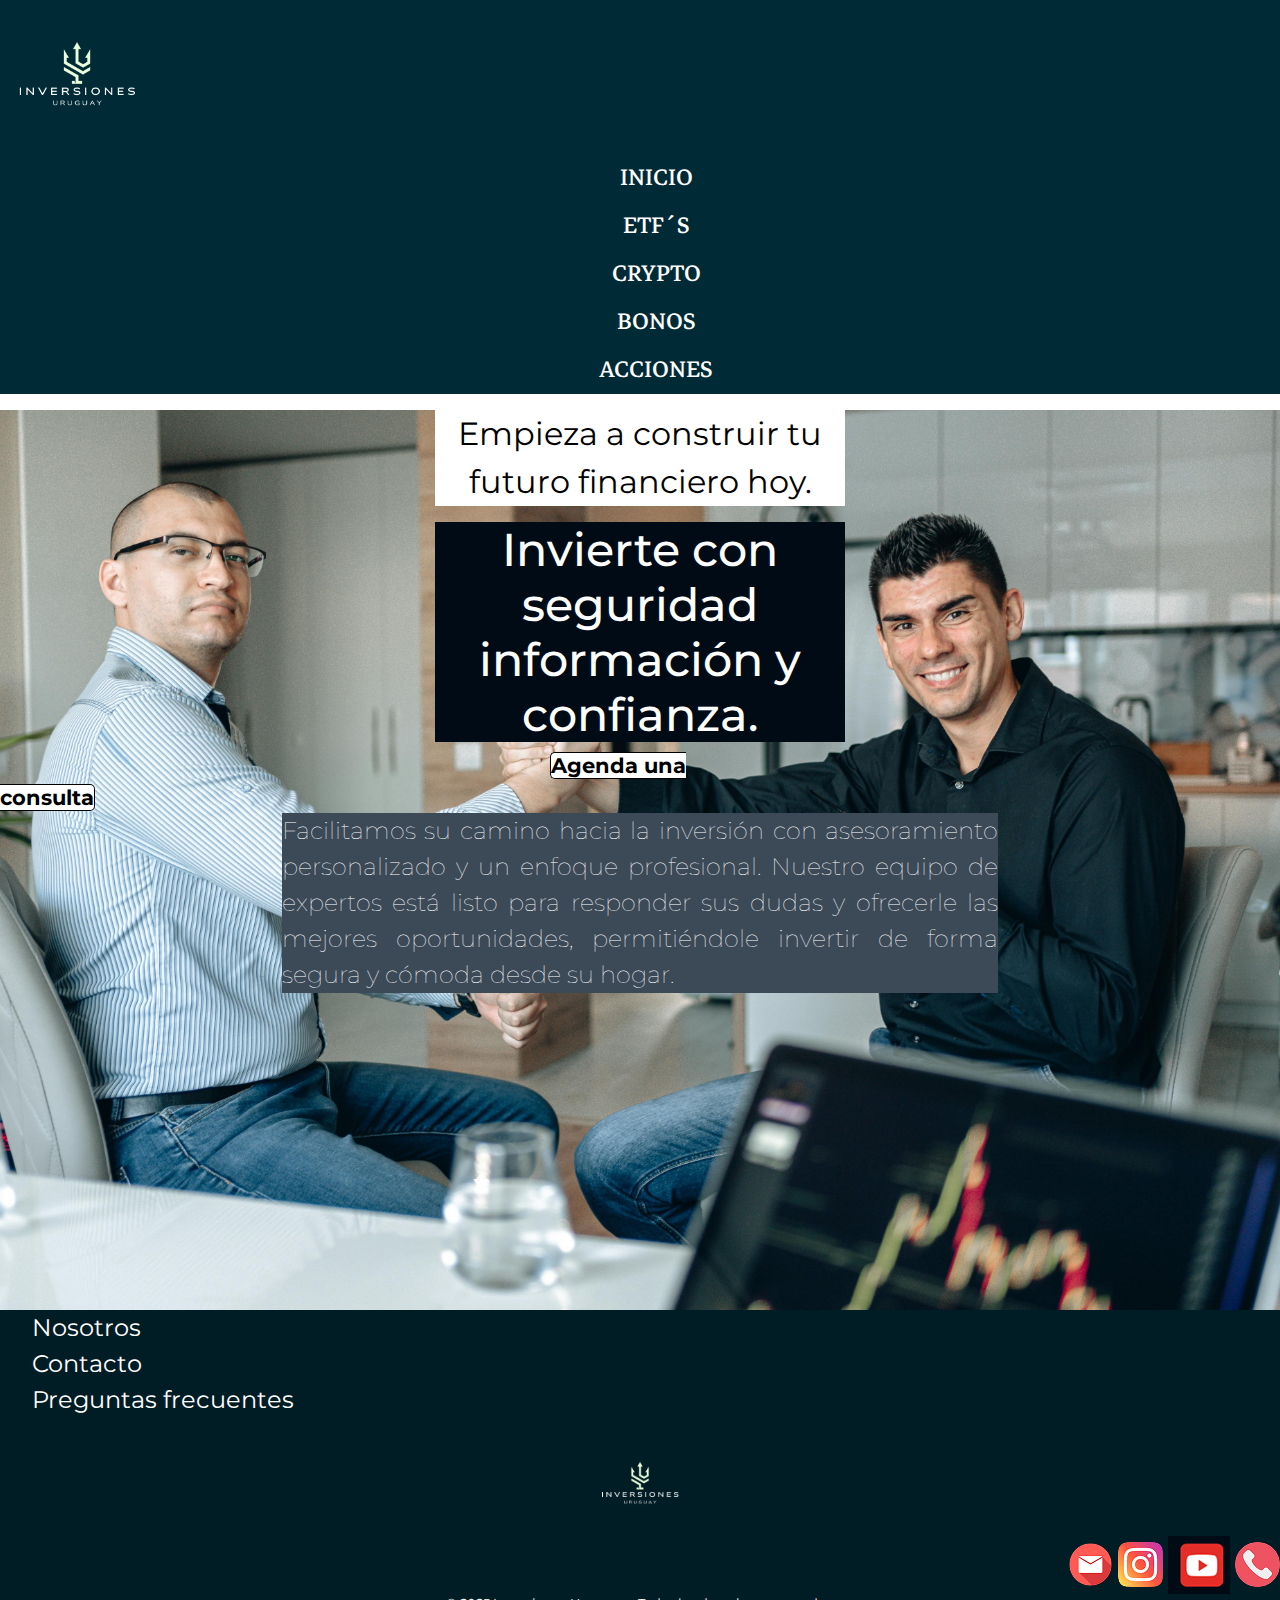
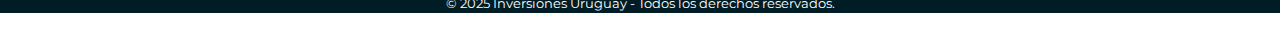
==== index.html @ 09d51909 "Primer guardado completo" ====
<!DOCTYPE html>
<html lang="es">
<head>
    <meta charset="UTF-8">
    <meta name="viewport" content="width=device-width, initial-scale=1.0">
    <title>Inversiones Uruguay</title>
    <!-- CSS BS -->
    <link href="https://cdn.jsdelivr.net/npm/bootstrap@5.3.3/dist/css/bootstrap.min.css" rel="stylesheet" integrity="sha384-QWTKZyjpPEjISv5WaRU9OFeRpok6YctnYmDr5pNlyT2bRjXh0JMhjY6hW+ALEwIH" crossorigin="anonymous">
    <!-- CSS-->
    <link rel="stylesheet" href="./css/style.css">

    <!--FONTS-->
    <!-- Nav -->
<link rel="preconnect" href="https://fonts.googleapis.com">
<link rel="preconnect" href="https://fonts.gstatic.com" crossorigin>
<link href="https://fonts.googleapis.com/css2?family=Markazi+Text:wght@400..700&family=Open+Sans:ital,wght@0,300..800;1,300..800&display=swap" rel="stylesheet">

<!--Textro general -->
<link rel="preconnect" href="https://fonts.googleapis.com">
<link rel="preconnect" href="https://fonts.gstatic.com" crossorigin>
<link href="https://fonts.googleapis.com/css2?family=Markazi+Text:wght@400..700&family=Montserrat:ital,wght@0,100..900;1,100..900&family=Open+Sans:ital,wght@0,300..800;1,300..800&display=swap" rel="stylesheet">
</head>
<!-- BARRA DE NAVEGACION. -->
<body>
    <header class="color-header">
        
        <!-- LOGO -->
            <img class="logo-inicial" src="assets/logo.png" alt="Logo de Inversiones Uruguay"> 
        
        <nav  class="estilo-nav">
            <ul>
                <li><a class="menu-navegacion" href="index.html">Inicio</a></li>
                <li><a class="menu-navegacion" href="./pages/etf.html">Etf´s</a></li>
                <li><a class="menu-navegacion" href="./pages/crypto.html">Crypto</a></li>
                <li><a class="menu-navegacion" href="./pages/bonos.html">Bonos</a></li>
                <li><a class="menu-navegacion" href="./pages/acciones.html">Acciones</a></li>
            </ul>
        </nav>
    </header>


    <!-- Sección Principal -->   
<main class="background-inicio">
    <section>
            <p class="primer-texto">Empieza a construir tu futuro financiero hoy.</p>
            <h1 class="titulo-principal">Invierte con seguridad <br> información y confianza.</h1>

        <!-- Boton agenda -->

    <a class="boton-agenda" href="agenda-consulta.html" >Agenda una consulta</a>

<div class="estilo-texto-principal">
<p class="texto-principal">
    Facilitamos su camino hacia la inversión con asesoramiento personalizado y un enfoque profesional. Nuestro equipo de expertos está listo para responder sus dudas y ofrecerle las mejores oportunidades, permitiéndole invertir de forma segura y cómoda desde su hogar.</p>
</div> 
</section>   
</main>

<!-- FOOTER -->
<footer class="color-footer">
<section>
        <ul class="footer">
            <li><a class="footer-estilo" href="./pages/nosotros.html">Nosotros</a></li>
            <li><a class="footer-estilo" href="./pages/contacto.html">Contacto</a></li>
            <li><a class="footer-estilo" href="./pages/preguntas-frecuentes.html">Preguntas frecuentes</a></li>
        </ul>
</section>
        <div class="logo-footer">
            <img class="logo-footer-tamaño" src="assets/logo-footer.png" alt="Logo de Inversiones Uruguay">
        </div>

        <!-- REDES SOCIALES -->
        <section>
            <div class="redes-sociales">
                <a href="https://www.gmail.com/"><img src="assets/mail.png" alt="Mail"></a>
                <a href="https://www.instagram.com/"><img src="assets/ig.png" alt="Instagram"></a>
                <a href="https://www.youtube.com/"><img src="assets/yt.png" alt="Youtube"></a>
                <a href="https://wa.me/111111111"><img src="assets/wpp.png" alt="Whataspp"></a>
        </div>
        </section>
        
        <!--AVISO DE COPYRIGHT-->

    <p>© 2025 Inversiones Uruguay - Todos los  derechos reservados.</p>

</footer>
<script src="https://cdn.jsdelivr.net/npm/bootstrap@5.3.3/dist/js/bootstrap.bundle.min.js" integrity="sha384-YvpcrYf0tY3lHB60NNkmXc5s9fDVZLESaAA55NDzOxhy9GkcIdslK1eN7N6jIeHz" crossorigin="anonymous"></script>
</body>
</html>
---- css/style.css ----
*{
        margin: 0;
        padding: 0;
        box-sizing: border-box;
    }



        /* ESTILOS GENERALES PARA TODOS LOS HTML*/
        ul{
        list-style: none;
        }

        /* ESTILO LOGO */
.logo-inicial{
width: 12%;
height: 12%;
    }

         /* ESTILOS MENU NAV */

.estilo-nav{
        text-align: center;
    }


.menu-navegacion{
        font-family: "Markazi Text", serif;
        font-size: 2rem;
        color: #ffffff;
        text-decoration: none;
        text-transform: uppercase;
    }

            /* Estilo Principal */

.color-header{
        background-color: #002B36;
    }


    .color-footer{
       background-color:#001c24 ;
    }
            /* ESTILO INDEX */
.background-inicio{
        background-image:url(../assets/fondo-inicio.jpg);
        background-size: cover;
        min-height: 100vh;
        background-repeat: no-repeat;
        background-position: center 25%;
}


.primer-texto{
    background-color: #ffffff;
    text-align: center;
    color: #000000;
    font-size: 2rem;
    font-family: "Montserrat", serif;
    margin-left: 34%;
    margin-right: 34%;
}


.titulo-principal{
    background-color:#010b15;
    text-align: center;
    color: #ffffff;
    font-size: 2.875rem;
    font-family: "Montserrat", serif;
    margin-left: 34%;
    margin-right: 34%;
}

.boton-agenda{
    font-weight: bolder;
    text-decoration: none;
    color: #000000;
    border: #000000 0.1rem solid;
    font-size: 1.3rem;
    font-family: "Montserrat", serif;
    margin-left: 43%;
    margin-right: 43%;
    background-color: #ffffff;
    border-radius: 5px;
}


.texto-principal{
    background-color: #3C4A58
}

.estilo-texto-principal{
    font-family: "Montserrat", serif;
    font-size: 1.5rem;
    color: #ffffff;
    margin-left: 22%;
    margin-right: 22%;
    font-weight: lighter;
    text-align: justify;
}




            /* ESTILOS HTMLS */




        /* titulos  */


.titulo-inicial{
    background-color: #063f4d;
    font-family: "Montserrat", serif;
    font-size: 2.8rem;
    color: #a89b26;
    text-align: center;

}


.subtitulo-main{
    background-color: #dad8d8;
    font-family: "Montserrat", serif;
    font-size: 2rem;
    color: #000000;
    text-align: center;
    margin-left: 5%;
    margin-right: 5%;
    margin: 35px;
    margin-bottom: px;
    text-decoration: underline;
}


.estilo-main{
    background-color: #dad8d8;
    font-family: "Montserrat", serif;
    font-size: 1.2rem;
    color: #000000;
    text-align: justify;
    margin: 0px;
    margin-left: 20%;
    margin-right: 20%;
}

.estilo-main p{
    margin-bottom: 20px;
}

.estilo-main-conclusion{
    background-color: #dad8d8;
    font-family: "Montserrat", serif;
    font-size: 1.2rem;
    color: #000000;
    text-align: justify;
    margin: 0px;
    margin-left: 20%;
    margin-right: 20%;
    margin-bottom: 0%;
}


        /* BACKGROUND HTML */

.background-etf{
    background-image:url(../assets/fondo-etf.jpg);
    background-size: cover;
    min-height: 100vh;
    background-repeat: no-repeat;
    background-position: center 25%;
}

.background-crypto{
    background-image:url(../assets/fondo-crypto.jpg);
    background-size: cover;
    min-height: 100vh;
    background-repeat: no-repeat;
    background-position: center 25%;
}

.background-bonos{
    background-image:url(../assets/fondo-bonos.jpg);
    background-size: cover;
    min-height: 100vh;
    background-repeat: no-repeat;
    background-position: center 25%;
}

.background-acciones{
    background-image:url(../assets/fondo-acciones.jpg);
    background-size: cover;
    min-height: 100vh;
    background-repeat: no-repeat;
    background-position: center 25%;
}

.background-nosotros{
    background-image:url(../assets/fondo-nosotros.jpg);
    background-size: cover;
    min-height: 100vh;
    background-repeat: no-repeat;
    background-position: center 25%;
}

.background-preguntas-frecuentes{
    background-image:url(../assets/preguntas-frecuentes.jpg);
    background-size: cover;
    min-height: 100vh;
    background-repeat: no-repeat;
    background-position: center 25%;
}

.background-contacto{
    background-image:url(../assets/fondo-contacto.jpg);
    background-size: cover;
    height: 50%;
    background-repeat: no-repeat;
    background-position: center 25%;
}



            /* ESTILOS NOSOTROS */


            /* FOTOS NOSOTROS */

    .fotos-nosotros-estilo{
        text-align: center;
    }

    .fotos-nosotros{
        width: 10%;
        height: 10%;
    }

    .pie-foto-nosotros{
        text-align: center;
        font-size: 1.1rem;
        font-family: "Montserrat", serif;
        background-color: #dad8d8;
        margin: 50px;
        margin-left: 20%;
        margin-right: 20%;
        font-weight: bold;
    }


            /* SOBRE NOSOTROS */


    .estilo-main-nosotros   {
        background-color: #dad8d8;
        font-family: "Montserrat", serif;
        font-size: 1.2rem;
        color: #000000;
        text-align: justify;
        margin: 0px;
        margin-left: 20%;
        margin-right: 20%;
        margin-bottom: 0%;
        }

    .titulo-nosotros{
        font-family: "Montserrat", serif;
        font-size: 2rem;
        color: #000000;
        text-align: center;
        margin-left: 5%;
        margin-right: 5%;
        margin: 10px;
        margin-bottom: 20px;
        text-decoration: underline;
        background-color: #dad8d8;
        }

    .subrayado{
        text-decoration: underline;
        }





            /* ESTILOS FOOTER*/


.footer{
        text-decoration: none;
        text-align: left;
    }



.footer-estilo{
        font-family: "Montserrat", serif;
        font-size: 1.5rem;
        color: #ffffff;
        text-decoration: none;
    }



footer p{
        text-align: center;
        color: #ffffff;
        font-family: "Montserrat", serif;
        font-size: 0.8rem;
    }
    


.redes-sociales{
    text-align: right;
}



.logo-footer{
    text-align: center;
}



.logo-footer-tamaño{
    width: 8%;
    height: 8%;
}



    /* ESTILOS CONTACTO */

    
.envia-mensaje{
    text-align: center;
    color: #000000;
    font-size: 2.5rem;
    font-weight: bold;
    font-family: "Montserrat", serif;
    text-transform: uppercase;
}
form label{
    color: #000000;
    font-family: "Montserrat", serif;
    font-size: 1.4rem;
    }

    form input{
    color: #000000;
    font-family: "Montserrat", serif;
    font-size: 1.4rem;
    background-color: #ffffff;
    }

    form button{
    color: #000000;
    font-family: "Montserrat", serif;
    font-size: 1.4rem;
    background-color: #ffffff;
    }

    form textarea{
    color: #000000;
    font-family: "Montserrat", serif;
    font-size: 1.4rem;
    background-color: #ffffff;
    }

.mapa{
    text-align: center;
    margin-left: 34%;
    margin-right: 34%;
    }

    /* ESTILOS PREGUNTAS FRECUENTES */
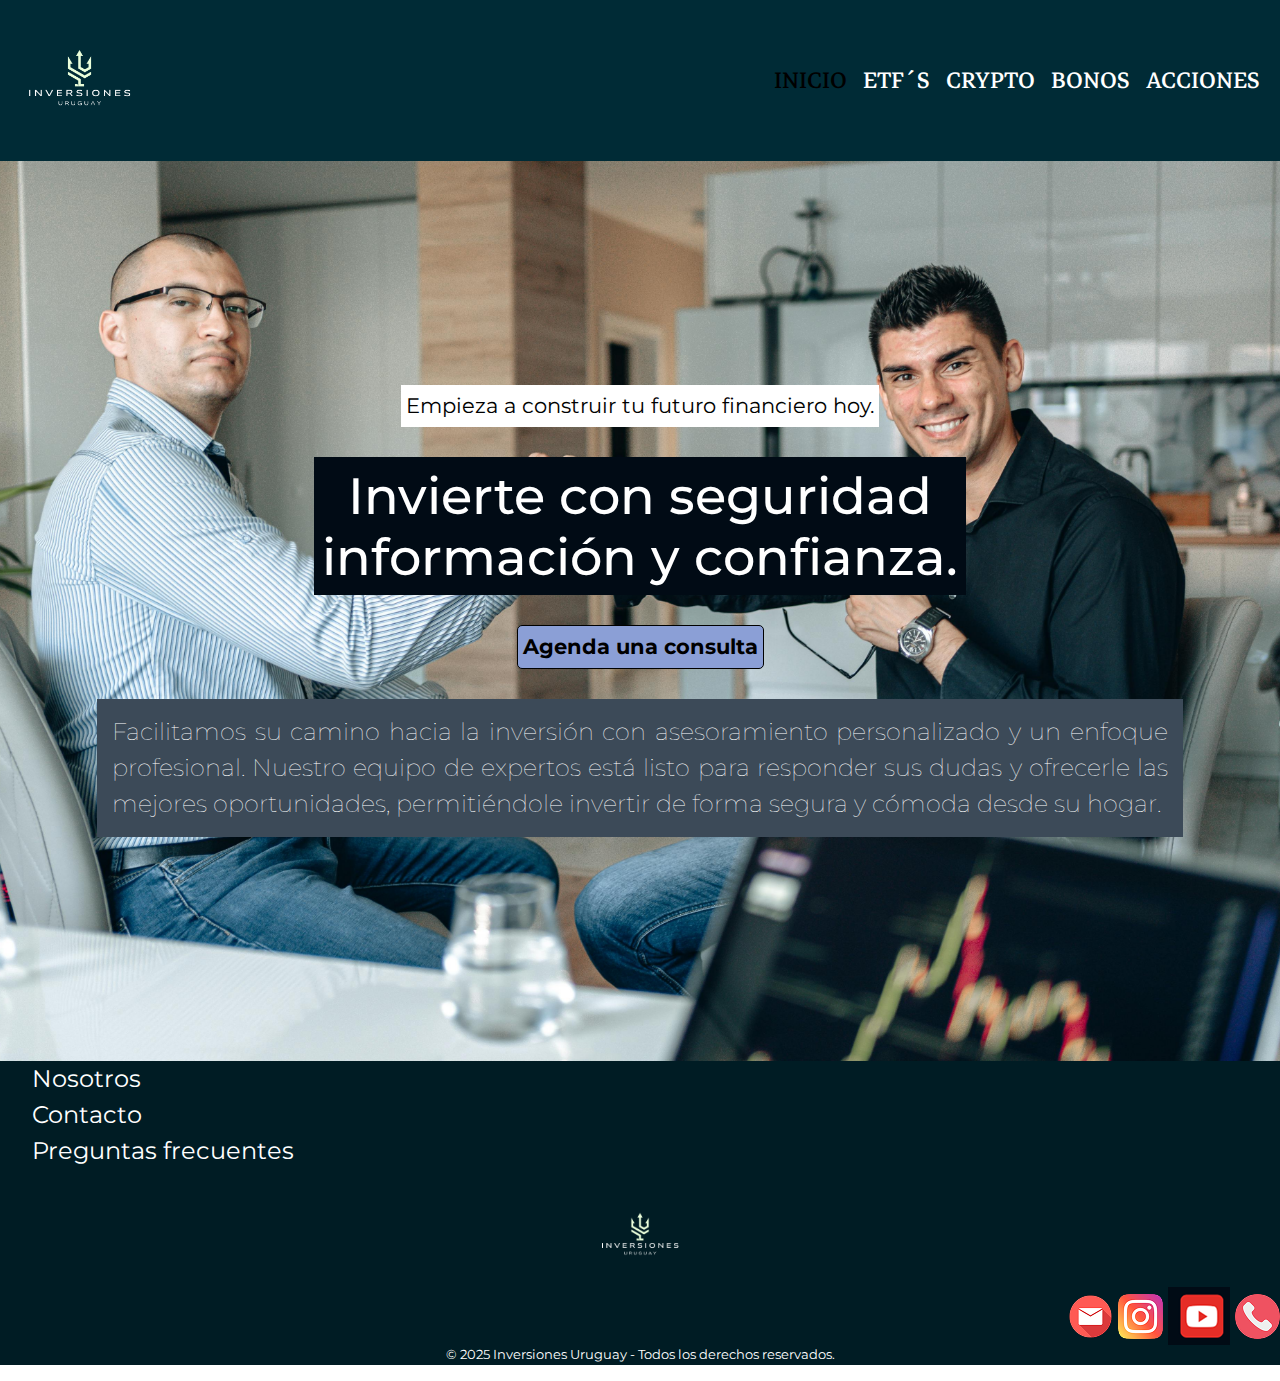
==== commit 251bbdfa: "navbar e index" ====
--- a/index.html
+++ b/index.html
@@ -22,34 +22,48 @@
 </head>
 <!-- BARRA DE NAVEGACION. -->
 <body>
-    <header class="color-header">
-        
-        <!-- LOGO -->
-            <img class="logo-inicial" src="assets/logo.png" alt="Logo de Inversiones Uruguay"> 
-        
-        <nav  class="estilo-nav">
-            <ul>
-                <li><a class="menu-navegacion" href="index.html">Inicio</a></li>
-                <li><a class="menu-navegacion" href="./pages/etf.html">Etf´s</a></li>
-                <li><a class="menu-navegacion" href="./pages/crypto.html">Crypto</a></li>
-                <li><a class="menu-navegacion" href="./pages/bonos.html">Bonos</a></li>
-                <li><a class="menu-navegacion" href="./pages/acciones.html">Acciones</a></li>
+    
+<header>
+    <nav class="navbar navbar-expand-lg menu-navegacion">
+        <div class="container-fluid">
+          <a class="navbar-brand" href="./index.html"><img class="logo-inicial" src="./assets/logo.png" alt="Logo"></a>
+          <button class="navbar-toggler" type="button" data-bs-toggle="collapse" data-bs-target="#navbarNav" aria-controls="navbarNav" aria-expanded="false" aria-label="Toggle navigation">
+            <span class="navbar-toggler-icon"></span>
+          </button>
+          <div class="collapse navbar-collapse justify-content-end" id="navbarNav">
+            <ul class="navbar-nav ">
+              <li class="nav-item">
+                <a class="nav-link active" aria-current="page" href="index.html">Inicio</a>
+              </li>
+              <li class="nav-item">
+                <a class="nav-link" href="./pages/etf.html">Etf´s</a>
+              </li>
+              <li class="nav-item">
+                <a class="nav-link" href="./pages/crypto.html">Crypto</a>
+              </li>
+              <li class="nav-item">
+                <a class="nav-link " href="./pages/bonos.html">Bonos</a>
+              </li>
+              <li class="nav-item">
+                <a class="nav-link " href="./pages/acciones.html">Acciones</a>
+              </li>
             </ul>
-        </nav>
-    </header>
+          </div>
+        </div>
+      </nav>
 
+</header>
+   
 
     <!-- Sección Principal -->   
 <main class="background-inicio">
-    <section>
+    <section class="container">
             <p class="primer-texto">Empieza a construir tu futuro financiero hoy.</p>
             <h1 class="titulo-principal">Invierte con seguridad <br> información y confianza.</h1>
 
         <!-- Boton agenda -->
-
     <a class="boton-agenda" href="agenda-consulta.html" >Agenda una consulta</a>
-
-<div class="estilo-texto-principal">
+<div>
 <p class="texto-principal">
     Facilitamos su camino hacia la inversión con asesoramiento personalizado y un enfoque profesional. Nuestro equipo de expertos está listo para responder sus dudas y ofrecerle las mejores oportunidades, permitiéndole invertir de forma segura y cómoda desde su hogar.</p>
 </div> 
--- a/css/style.css
+++ b/css/style.css
@@ -12,31 +12,33 @@
         }
 
         /* ESTILO LOGO */
+
 .logo-inicial{
-width: 12%;
-height: 12%;
+width: 27%;
+
     }
 
          /* ESTILOS MENU NAV */
-
-.estilo-nav{
-        text-align: center;
-    }
 
 
 .menu-navegacion{
         font-family: "Markazi Text", serif;
         font-size: 2rem;
-        color: #ffffff;
         text-decoration: none;
         text-transform: uppercase;
-    }
+        background-color: #002B36;
+    } 
+
+.nav-link{
+color: white;
+}
+
+.nav-link:hover{
+    color: #8b9fd6;
+}
+
 
             /* Estilo Principal */
-
-.color-header{
-        background-color: #002B36;
-    }
 
 
     .color-footer{
@@ -51,15 +53,25 @@
         background-position: center 25%;
 }
 
+.container{
+    display: flex;
+    flex-direction: column;
+    justify-content: center;
+    align-items: center;
+    height: 100vh;
+    width: 100%;
+    
+}   
+
 
 .primer-texto{
     background-color: #ffffff;
     text-align: center;
     color: #000000;
-    font-size: 2rem;
-    font-family: "Montserrat", serif;
-    margin-left: 34%;
-    margin-right: 34%;
+    font-size: 1.3rem;
+    font-family: "Montserrat", serif;
+    margin: 15px;
+    padding: 5px;
 }
 
 
@@ -67,10 +79,10 @@
     background-color:#010b15;
     text-align: center;
     color: #ffffff;
-    font-size: 2.875rem;
-    font-family: "Montserrat", serif;
-    margin-left: 34%;
-    margin-right: 34%;
+    font-size: 3.2rem;
+    font-family: "Montserrat", serif;
+    margin: 15px;
+    padding: 8px;
 }
 
 .boton-agenda{
@@ -80,28 +92,24 @@
     border: #000000 0.1rem solid;
     font-size: 1.3rem;
     font-family: "Montserrat", serif;
-    margin-left: 43%;
-    margin-right: 43%;
-    background-color: #ffffff;
+    background-color: #8b9fd6;
     border-radius: 5px;
+    margin: 15px;
+    padding: 5px;
 }
 
 
 .texto-principal{
-    background-color: #3C4A58
-}
-
-.estilo-texto-principal{
+    background-color: #3C4A58;
+    margin: 1rem;
     font-family: "Montserrat", serif;
     font-size: 1.5rem;
     color: #ffffff;
-    margin-left: 22%;
-    margin-right: 22%;
     font-weight: lighter;
     text-align: justify;
-}
-
-
+    margin: 15px;
+    padding: 15px;
+}
 
 
             /* ESTILOS HTMLS */
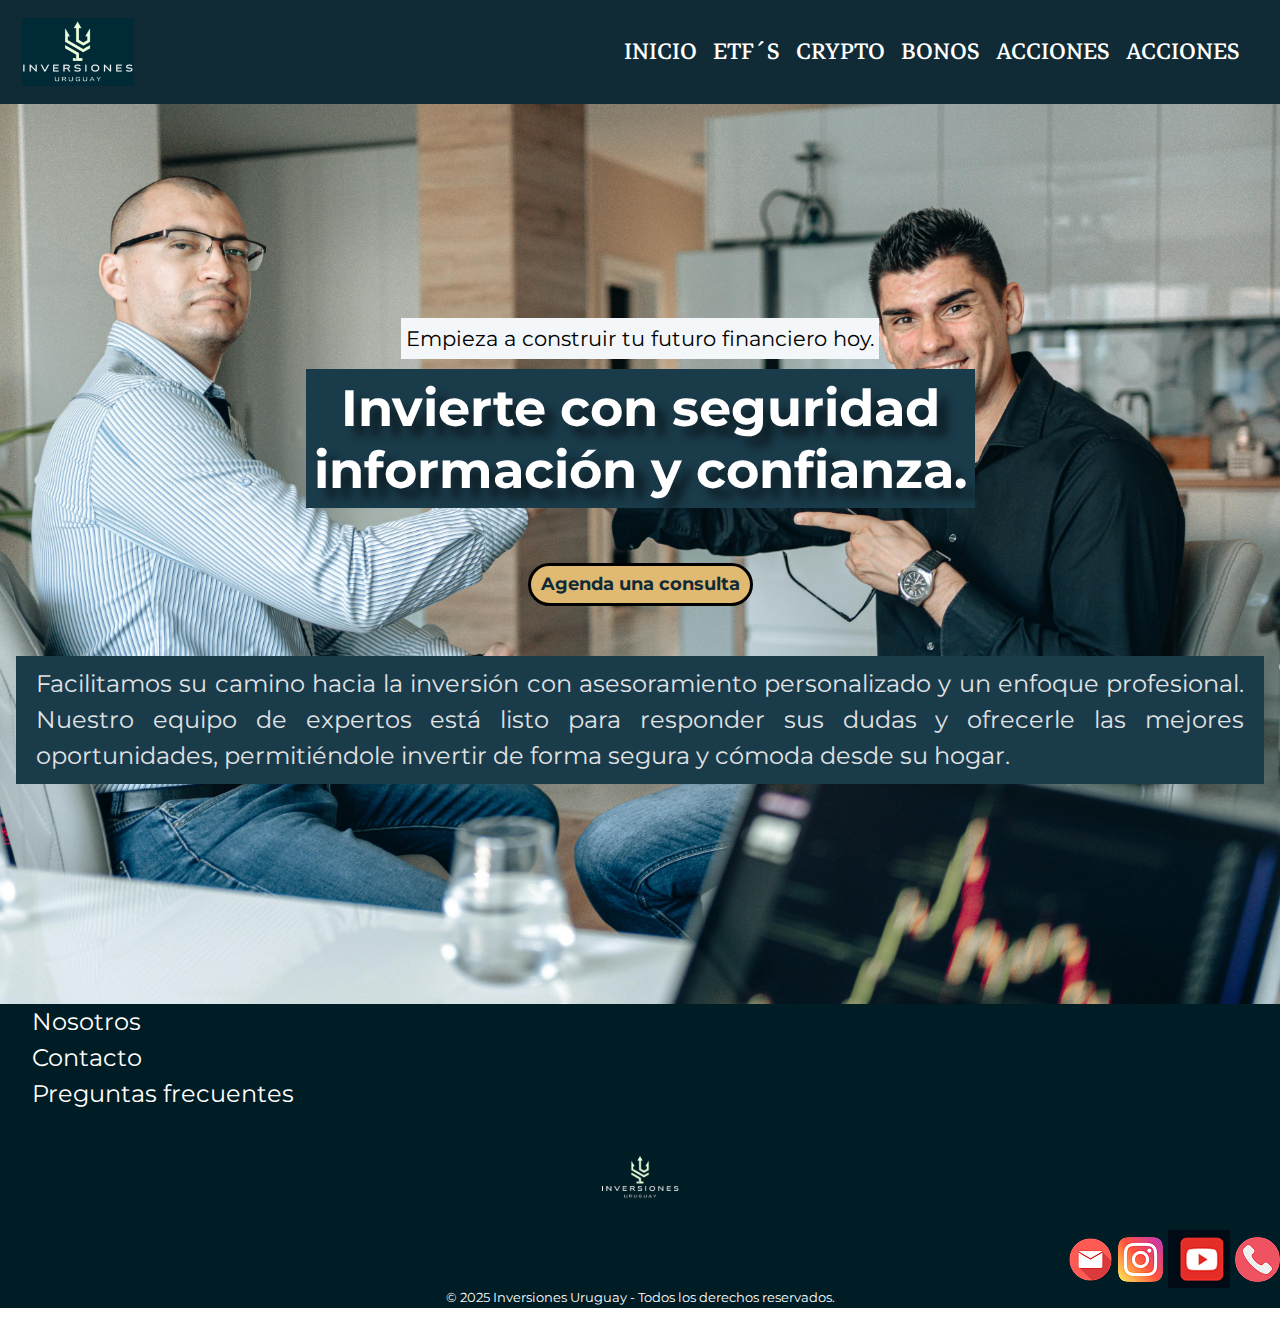
==== commit f6a1a3c4: "nav arreglado y body completo sin responsive" ====
--- a/index.html
+++ b/index.html
@@ -26,14 +26,14 @@
 <header>
     <nav class="navbar navbar-expand-lg menu-navegacion">
         <div class="container-fluid">
-          <a class="navbar-brand" href="./index.html"><img class="logo-inicial" src="./assets/logo.png" alt="Logo"></a>
+          <a class="navbar-brand" href="./index.html"><img class="logo-inicial" src="./assets/logo2.PNG" alt="Logo"></a>
           <button class="navbar-toggler" type="button" data-bs-toggle="collapse" data-bs-target="#navbarNav" aria-controls="navbarNav" aria-expanded="false" aria-label="Toggle navigation">
             <span class="navbar-toggler-icon"></span>
           </button>
           <div class="collapse navbar-collapse justify-content-end" id="navbarNav">
-            <ul class="navbar-nav ">
+            <ul class="navbar-nav menu-navegacion">
               <li class="nav-item">
-                <a class="nav-link active" aria-current="page" href="index.html">Inicio</a>
+                <a class="nav-link" href="index.html">Inicio</a>
               </li>
               <li class="nav-item">
                 <a class="nav-link" href="./pages/etf.html">Etf´s</a>
@@ -47,6 +47,9 @@
               <li class="nav-item">
                 <a class="nav-link " href="./pages/acciones.html">Acciones</a>
               </li>
+              <li class="nav-item">
+                <a class="nav-link " href="./pages/nosotros.html">Acciones</a>
+              </li>
             </ul>
           </div>
         </div>
@@ -57,12 +60,13 @@
 
     <!-- Sección Principal -->   
 <main class="background-inicio">
-    <section class="container">
+    <section class="contenedor">
             <p class="primer-texto">Empieza a construir tu futuro financiero hoy.</p>
             <h1 class="titulo-principal">Invierte con seguridad <br> información y confianza.</h1>
 
         <!-- Boton agenda -->
-    <a class="boton-agenda" href="agenda-consulta.html" >Agenda una consulta</a>
+    <button type="button" class="btn btn-primary btn-lg boton-agenda">Agenda una consulta</button>
+
 <div>
 <p class="texto-principal">
     Facilitamos su camino hacia la inversión con asesoramiento personalizado y un enfoque profesional. Nuestro equipo de expertos está listo para responder sus dudas y ofrecerle las mejores oportunidades, permitiéndole invertir de forma segura y cómoda desde su hogar.</p>
--- a/css/style.css
+++ b/css/style.css
@@ -14,19 +14,20 @@
         /* ESTILO LOGO */
 
 .logo-inicial{
-width: 27%;
-
+width: 7rem;
     }
 
          /* ESTILOS MENU NAV */
-
 
 .menu-navegacion{
         font-family: "Markazi Text", serif;
         font-size: 2rem;
         text-decoration: none;
         text-transform: uppercase;
-        background-color: #002B36;
+        background-color: #102b36;
+        margin: none;
+        padding: 10px;
+
     } 
 
 .nav-link{
@@ -34,14 +35,14 @@
 }
 
 .nav-link:hover{
-    color: #8b9fd6;
+    color: #66c2b3 ;
 }
 
 
             /* Estilo Principal */
 
 
-    .color-footer{
+.color-footer{
        background-color:#001c24 ;
     }
             /* ESTILO INDEX */
@@ -53,62 +54,78 @@
         background-position: center 25%;
 }
 
-.container{
-    display: flex;
-    flex-direction: column;
-    justify-content: center;
-    align-items: center;
-    height: 100vh;
-    width: 100%;
+.contenedor{
+        display: flex;
+        justify-content: center;
+        align-items: center;
+        height: 100vh;
+        flex-direction: column;
+        text-align: center;
+      
+}   
+
+
+.primer-texto{
+    background-color: #f4f7f9 ;
+    text-align: center;
+    color: #000000;
+    font-size: 1.3rem;
+    font-family: "Montserrat", serif;
+    margin: 10px;
+    padding: 5px;
+}
+
+
+.titulo-principal{
+    background-color:#1a3b4a ;
+    text-align: center;
+    color: #ffffff;
+    font-weight: bold;
+    font-size: 3.2rem;
+    font-family: "Montserrat", serif;
+    margin-bottom: 35px;
+    padding: 8px;
+    text-shadow: 10px 10px 10px rgba(0,0,0,0.56);
+}
+
+.boton-agenda{
+    font-weight: bold;
+    color: #102b36 ;
+    border: #000000  0.2rem solid;
+    font-size: 1.1rem;
+    font-family: "Montserrat", serif;
+    background-color: #e0b973 ;
+    border-radius: 30px;
+    margin-top: 20px;
+    margin-bottom: 20px;
+    padding-left: 10px;
+    padding-right: 10px;
+    padding-top: 5px;
+    padding-bottom: 5px;
     
-}   
-
-
-.primer-texto{
-    background-color: #ffffff;
-    text-align: center;
-    color: #000000;
-    font-size: 1.3rem;
-    font-family: "Montserrat", serif;
-    margin: 15px;
-    padding: 5px;
-}
-
-
-.titulo-principal{
-    background-color:#010b15;
-    text-align: center;
-    color: #ffffff;
-    font-size: 3.2rem;
-    font-family: "Montserrat", serif;
-    margin: 15px;
-    padding: 8px;
-}
-
-.boton-agenda{
-    font-weight: bolder;
-    text-decoration: none;
-    color: #000000;
-    border: #000000 0.1rem solid;
-    font-size: 1.3rem;
-    font-family: "Montserrat", serif;
-    background-color: #8b9fd6;
-    border-radius: 5px;
-    margin: 15px;
-    padding: 5px;
-}
-
+}
+
+.boton-agenda:hover{
+    background-color: #102b36;
+    color: #e0b973;
+    transition: 0.4s;
+    cursor: pointer;
+    border: #e0b973  0.2rem solid;
+    
+}
 
 .texto-principal{
-    background-color: #3C4A58;
+    background-color: #1a3b4a;
     margin: 1rem;
     font-family: "Montserrat", serif;
     font-size: 1.5rem;
-    color: #ffffff;
-    font-weight: lighter;
+    color: #e0e2e4 ;
     text-align: justify;
-    margin: 15px;
-    padding: 15px;
+    margin-top: 30px;
+    padding: 10px;
+    padding-left: 20px;
+    padding-right: 20px;
+    max-width: 80rem;
 }
 
 
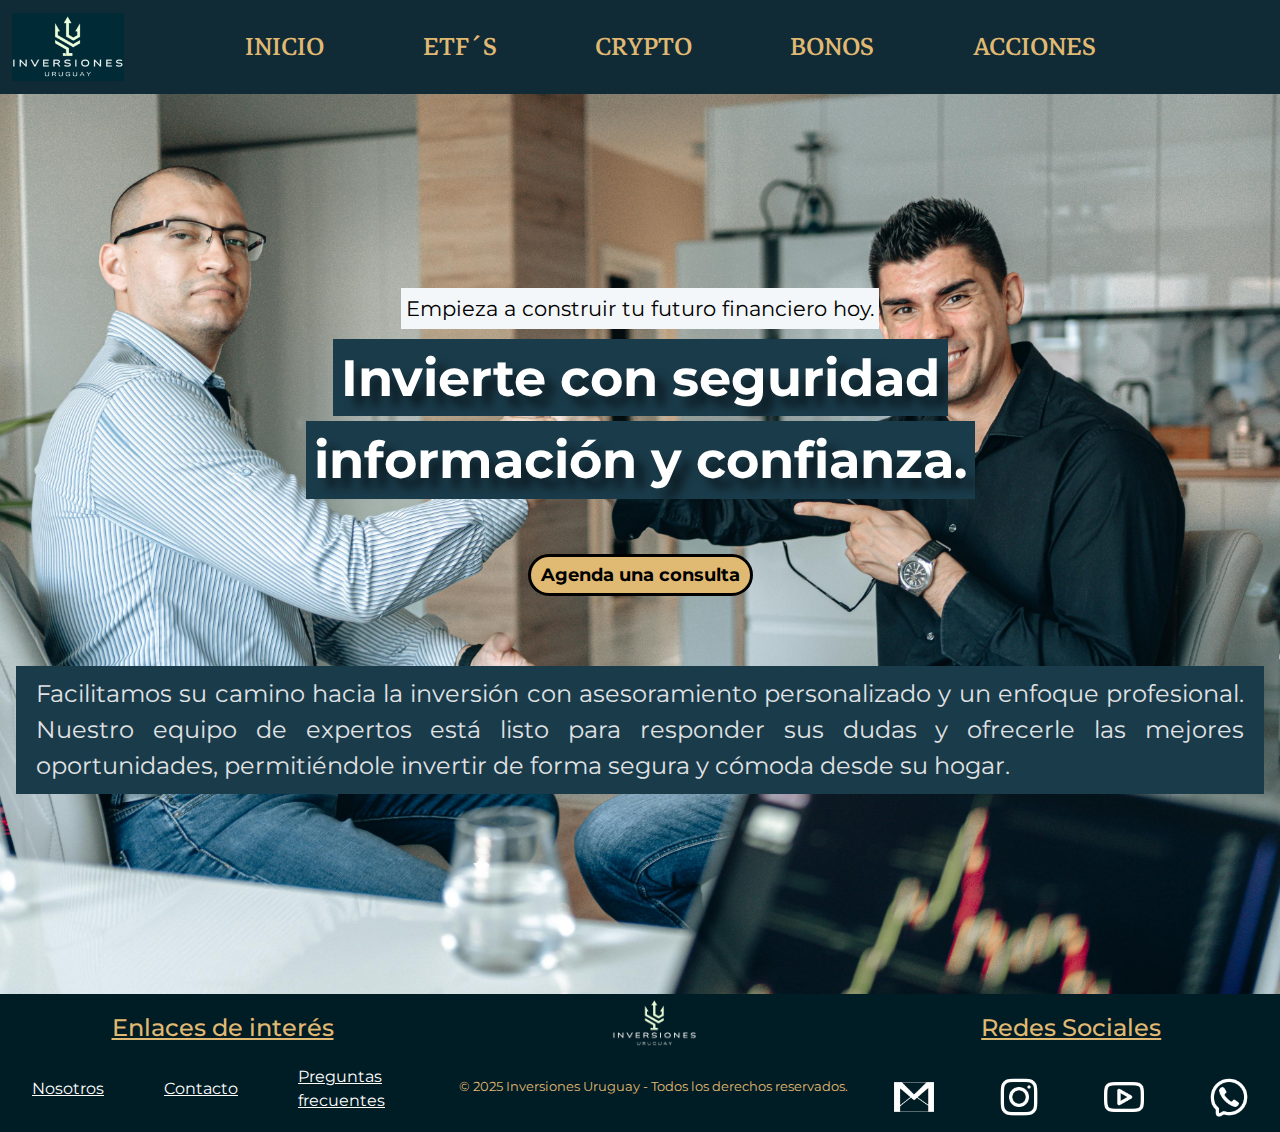
==== commit a2b32d87: "paginas del nav todas maquetadas" ====
--- a/index.html
+++ b/index.html
@@ -20,17 +20,17 @@
 <link rel="preconnect" href="https://fonts.gstatic.com" crossorigin>
 <link href="https://fonts.googleapis.com/css2?family=Markazi+Text:wght@400..700&family=Montserrat:ital,wght@0,100..900;1,100..900&family=Open+Sans:ital,wght@0,300..800;1,300..800&display=swap" rel="stylesheet">
 </head>
-<!-- BARRA DE NAVEGACION. -->
 <body>
     
 <header>
+    <!-- BARRA DE NAVEGACION -->
     <nav class="navbar navbar-expand-lg menu-navegacion">
         <div class="container-fluid">
           <a class="navbar-brand" href="./index.html"><img class="logo-inicial" src="./assets/logo2.PNG" alt="Logo"></a>
           <button class="navbar-toggler" type="button" data-bs-toggle="collapse" data-bs-target="#navbarNav" aria-controls="navbarNav" aria-expanded="false" aria-label="Toggle navigation">
             <span class="navbar-toggler-icon"></span>
           </button>
-          <div class="collapse navbar-collapse justify-content-end" id="navbarNav">
+          <div class="collapse navbar-collapse justify-content-center" id="navbarNav">
             <ul class="navbar-nav menu-navegacion">
               <li class="nav-item">
                 <a class="nav-link" href="index.html">Inicio</a>
@@ -47,9 +47,6 @@
               <li class="nav-item">
                 <a class="nav-link " href="./pages/acciones.html">Acciones</a>
               </li>
-              <li class="nav-item">
-                <a class="nav-link " href="./pages/nosotros.html">Acciones</a>
-              </li>
             </ul>
           </div>
         </div>
@@ -60,9 +57,10 @@
 
     <!-- Sección Principal -->   
 <main class="background-inicio">
-    <section class="contenedor">
+    <section class="contenedor-main">
             <p class="primer-texto">Empieza a construir tu futuro financiero hoy.</p>
-            <h1 class="titulo-principal">Invierte con seguridad <br> información y confianza.</h1>
+            <h1 class="titulo-principal">Invierte con seguridad </h1>
+            <h2 class="titulo-principal">información y confianza.</h2>
 
         <!-- Boton agenda -->
     <button type="button" class="btn btn-primary btn-lg boton-agenda">Agenda una consulta</button>
@@ -75,31 +73,41 @@
 </main>
 
 <!-- FOOTER -->
-<footer class="color-footer">
-<section>
-        <ul class="footer">
+<footer class="contenedor-footer">
+
+<section class="footer-col-enlaces">
+  <h3 class="titulos-footer">Enlaces de interés</h3>
+        <ul class="contenedor-enlaces">
             <li><a class="footer-estilo" href="./pages/nosotros.html">Nosotros</a></li>
             <li><a class="footer-estilo" href="./pages/contacto.html">Contacto</a></li>
             <li><a class="footer-estilo" href="./pages/preguntas-frecuentes.html">Preguntas frecuentes</a></li>
         </ul>
+
 </section>
-        <div class="logo-footer">
-            <img class="logo-footer-tamaño" src="assets/logo-footer.png" alt="Logo de Inversiones Uruguay">
+
+<section>
+  <div class="logo-footer">
+    <img class="logo-footer-tamaño" src="assets/logo-footer1.PNG" alt="Logo de Inversiones Uruguay">
+    <p class="footer-p">© 2025 Inversiones Uruguay - Todos los  derechos reservados.</p>
+</div>
+</section>
+
+<section class="footer-col-iconos">
+        <!-- REDES SOCIALES -->
+         <h3 class="titulos-footer">Redes Sociales</h3>
+        <section class="redes-sociales">
+            <div>
+                <a class="estilo-iconos" href="https://www.gmail.com/"><img class="redes-sociales-iconos" src="assets/mail.png" alt="Mail"></a>
+                <a class="estilo-iconos" href="https://www.instagram.com/"><img class="redes-sociales-iconos" src="assets/ig.png" alt="Instagram"></a>
+                <a class="estilo-iconos" href="https://www.youtube.com/"><img class="redes-sociales-iconos" src="assets/yt.png" alt="Youtube"></a>
+                <a class="estilo-iconos" href="https://wa.me/111111111"><img class="redes-sociales-iconos" src="assets/wpp.png" alt="Whataspp"></a>
         </div>
-
-        <!-- REDES SOCIALES -->
-        <section>
-            <div class="redes-sociales">
-                <a href="https://www.gmail.com/"><img src="assets/mail.png" alt="Mail"></a>
-                <a href="https://www.instagram.com/"><img src="assets/ig.png" alt="Instagram"></a>
-                <a href="https://www.youtube.com/"><img src="assets/yt.png" alt="Youtube"></a>
-                <a href="https://wa.me/111111111"><img src="assets/wpp.png" alt="Whataspp"></a>
-        </div>
-        </section>
         
+      </section>
+    </section>
         <!--AVISO DE COPYRIGHT-->
 
-    <p>© 2025 Inversiones Uruguay - Todos los  derechos reservados.</p>
+    
 
 </footer>
 <script src="https://cdn.jsdelivr.net/npm/bootstrap@5.3.3/dist/js/bootstrap.bundle.min.js" integrity="sha384-YvpcrYf0tY3lHB60NNkmXc5s9fDVZLESaAA55NDzOxhy9GkcIdslK1eN7N6jIeHz" crossorigin="anonymous"></script>
--- a/css/style.css
+++ b/css/style.css
@@ -6,45 +6,47 @@
 
 
 
+
         /* ESTILOS GENERALES PARA TODOS LOS HTML*/
-        ul{
+ul{
         list-style: none;
-        }
+}
 
         /* ESTILO LOGO */
 
 .logo-inicial{
 width: 7rem;
-    }
+}
 
          /* ESTILOS MENU NAV */
 
 .menu-navegacion{
-        font-family: "Markazi Text", serif;
-        font-size: 2rem;
-        text-decoration: none;
-        text-transform: uppercase;
-        background-color: #102b36;
-        margin: none;
-        padding: 10px;
-
-    } 
+    display: flex;
+    justify-content: space-between;
+    min-width: 100vh;
+    gap: 2.5rem;
+    font-family: "Markazi Text", serif;
+    font-size: 2.2rem;
+    text-decoration: none;
+    text-transform: uppercase;
+    background-color: #102b36;
+    margin: 0;
+    padding-right: 2.1rem;
+} 
 
 .nav-link{
-color: white;
+color: #e0b973;
 }
 
 .nav-link:hover{
-    color: #66c2b3 ;
+    color: #99b7d3 ;
 }
 
 
             /* Estilo Principal */
 
 
-.color-footer{
-       background-color:#001c24 ;
-    }
+
             /* ESTILO INDEX */
 .background-inicio{
         background-image:url(../assets/fondo-inicio.jpg);
@@ -54,17 +56,16 @@
         background-position: center 25%;
 }
 
-.contenedor{
+.contenedor-main{
         display: flex;
         justify-content: center;
         align-items: center;
-        height: 100vh;
+        min-height: 100vh;
         flex-direction: column;
         text-align: center;
       
 }   
 
-
 .primer-texto{
     background-color: #f4f7f9 ;
     text-align: center;
@@ -74,7 +75,6 @@
     margin: 10px;
     padding: 5px;
 }
-
 
 .titulo-principal{
     background-color:#1a3b4a ;
@@ -83,20 +83,20 @@
     font-weight: bold;
     font-size: 3.2rem;
     font-family: "Montserrat", serif;
-    margin-bottom: 35px;
+    margin-bottom: 5px;
     padding: 8px;
     text-shadow: 10px 10px 10px rgba(0,0,0,0.56);
 }
 
 .boton-agenda{
     font-weight: bold;
-    color: #102b36 ;
+    color: #000000 ;
     border: #000000  0.2rem solid;
     font-size: 1.1rem;
     font-family: "Montserrat", serif;
     background-color: #e0b973 ;
     border-radius: 30px;
-    margin-top: 20px;
+    margin-top: 50px;
     margin-bottom: 20px;
     padding-left: 10px;
     padding-right: 10px;
@@ -121,7 +121,7 @@
     font-size: 1.5rem;
     color: #e0e2e4 ;
     text-align: justify;
-    margin-top: 30px;
+    margin-top: 50px;
     padding: 10px;
     padding-left: 20px;
     padding-right: 20px;
@@ -131,112 +131,157 @@
 
             /* ESTILOS HTMLS */
 
-
-
-
         /* titulos  */
-
+.contenedor-titulo-inicial{
+            display: flex;
+            justify-content: center;
+            align-items: center;
+}
 
 .titulo-inicial{
+    display: inline-block;
+    padding: 10px;
+    padding-left: 20px;
+    padding-right: 20px;
     background-color: #063f4d;
     font-family: "Montserrat", serif;
-    font-size: 2.8rem;
+    font-size: 3rem;
     color: #a89b26;
-    text-align: center;
-
-}
-
+    border-radius: 30px;
+    margin-top: 10px;
+    
+}
+
+.contenedor-que-son{
+    display: grid;
+    grid-template-columns:1fr;
+    grid-template-rows: 1fr 1fr;
+    justify-content: center;
+    align-items: center;
+}
+
+.contenedor-imagenes{
+    display: flex;
+    justify-content: space-around;
+    margin-top: 1.25rem;
+    margin-bottom: 2.5rem;
+}
+
+.pages-img{
+    width: 500px;
+    height: 350px;
+    box-shadow: 10px 10px 5px 0px rgba(0,0,0,0.75);
+-webkit-box-shadow: 10px 10px 5px 0px rgba(0,0,0,0.75);
+-moz-box-shadow: 10px 10px 5px 0px rgba(0,0,0,0.75);
+}
+
+.contenedor-uso-tipos{
+    display: grid;
+    grid-template-columns: 1fr 1fr;
+    grid-template-rows: 1fr;
+    justify-content: space-around;
+    align-items: space-around;
+}
 
 .subtitulo-main{
-    background-color: #dad8d8;
-    font-family: "Montserrat", serif;
-    font-size: 2rem;
-    color: #000000;
-    text-align: center;
-    margin-left: 5%;
-    margin-right: 5%;
-    margin: 35px;
-    margin-bottom: px;
+    font-family: "Montserrat", serif;
+    font-size: 2.1rem;
+    color: #000000;
+    text-align: center;
+    margin: 3rem;
     text-decoration: underline;
-}
-
+    text-shadow: 4px 4px 8px rgba(0,0,0,0.6);
+}
 
 .estilo-main{
-    background-color: #dad8d8;
-    font-family: "Montserrat", serif;
+    font-family: "Montserrat", serif;
+    font-size: 1.3rem;
+    color: #000000;
+    text-align: justify;
+    margin: 0;
+    margin-left: 10%;
+    margin-right: 10%;
+}
+
+.estilo-uso-tipos{
+    font-family: "Montserrat", serif;
+    font-size: 1.3rem;
+    color: #000000;
+    text-align: justify;
+    margin-bottom: 1.25rem;
+}
+
+.p-main{
+    text-align: center;
+    font-family: "Montserrat", serif;
+    font-size: 1.7rem;
+    text-decoration: underline;
+    margin-bottom: 1.5rem;
+
+}
+
+.contenedor-cards{
+    display: flex;
+    justify-content: space-around;
+    margin-top: 4rem ;
+    gap: 1.5rem;
+    max-width: auto;
+    flex-wrap: wrap;
+}
+    
+.card-titulo{
+        text-align: center;
+        font-family: "Montserrat", serif;
+        font-size: 2rem;
+        text-decoration: underline;
+        margin-bottom: 1.25rem;
+        color: #e0b973;
+}
+
+.card-descripcion{
+    text-align: justify;
     font-size: 1.2rem;
-    color: #000000;
-    text-align: justify;
-    margin: 0px;
-    margin-left: 20%;
-    margin-right: 20%;
-}
-
-.estilo-main p{
-    margin-bottom: 20px;
+    color: #ffffff;
+    padding-left: 1.2rem;
+    padding-right: 1.2rem;
+}
+
+.card-color{
+        background-color: #1b5a74;
+        box-shadow: 10px 10px 5px 0px rgba(0,0,0,0.75);
+}
+    
+.img-card-tamaño{
+        height: 20rem;
+         box-shadow: 10px 10px 5px 0px rgba(0,0,0,0.75);
+        -webkit-box-shadow: 10px 10px 5px 0px rgba(0,0,0,0.75);
+        -moz-box-shadow: 10px 10px 5px 0px rgba(0,0,0,0.75);
+}
+
+.contenedor-conclusion{
+            display: flex;
+            justify-content: center;
+            align-items: center;
+
 }
 
 .estilo-main-conclusion{
-    background-color: #dad8d8;
-    font-family: "Montserrat", serif;
-    font-size: 1.2rem;
-    color: #000000;
-    text-align: justify;
-    margin: 0px;
-    margin-left: 20%;
-    margin-right: 20%;
-    margin-bottom: 0%;
-}
+        font-family: "Montserrat", serif;
+        font-size: 1.3rem;
+        color: #000000;
+        text-align: justify;
+        margin: 0;
+        margin-left: 10%;
+        margin-right: 10%;
+        margin-bottom: 2.7rem;
+}
+
 
 
         /* BACKGROUND HTML */
 
-.background-etf{
-    background-image:url(../assets/fondo-etf.jpg);
-    background-size: cover;
-    min-height: 100vh;
-    background-repeat: no-repeat;
-    background-position: center 25%;
-}
-
-.background-crypto{
-    background-image:url(../assets/fondo-crypto.jpg);
-    background-size: cover;
-    min-height: 100vh;
-    background-repeat: no-repeat;
-    background-position: center 25%;
-}
-
-.background-bonos{
-    background-image:url(../assets/fondo-bonos.jpg);
-    background-size: cover;
-    min-height: 100vh;
-    background-repeat: no-repeat;
-    background-position: center 25%;
-}
-
-.background-acciones{
-    background-image:url(../assets/fondo-acciones.jpg);
-    background-size: cover;
-    min-height: 100vh;
-    background-repeat: no-repeat;
-    background-position: center 25%;
-}
-
-.background-nosotros{
-    background-image:url(../assets/fondo-nosotros.jpg);
-    background-size: cover;
-    min-height: 100vh;
-    background-repeat: no-repeat;
-    background-position: center 25%;
-}
-
-.background-preguntas-frecuentes{
-    background-image:url(../assets/preguntas-frecuentes.jpg);
-    background-size: cover;
-    min-height: 100vh;
-    background-repeat: no-repeat;
-    background-position: center 25%;
+.background-pages{
+ background-color: #2e5a6b3b;
 }
 
 .background-contacto{
@@ -254,16 +299,16 @@
 
             /* FOTOS NOSOTROS */
 
-    .fotos-nosotros-estilo{
+.fotos-nosotros-estilo{
         text-align: center;
-    }
-
-    .fotos-nosotros{
+}
+
+.fotos-nosotros{
         width: 10%;
         height: 10%;
-    }
-
-    .pie-foto-nosotros{
+}
+
+.pie-foto-nosotros{
         text-align: center;
         font-size: 1.1rem;
         font-family: "Montserrat", serif;
@@ -272,13 +317,13 @@
         margin-left: 20%;
         margin-right: 20%;
         font-weight: bold;
-    }
+}
 
 
             /* SOBRE NOSOTROS */
 
 
-    .estilo-main-nosotros   {
+.estilo-main-nosotros   {
         background-color: #dad8d8;
         font-family: "Montserrat", serif;
         font-size: 1.2rem;
@@ -288,9 +333,9 @@
         margin-left: 20%;
         margin-right: 20%;
         margin-bottom: 0%;
-        }
-
-    .titulo-nosotros{
+}
+
+.titulo-nosotros{
         font-family: "Montserrat", serif;
         font-size: 2rem;
         color: #000000;
@@ -301,59 +346,102 @@
         margin-bottom: 20px;
         text-decoration: underline;
         background-color: #dad8d8;
-        }
-
-    .subrayado{
+}
+
+.subrayado{
         text-decoration: underline;
-        }
+}
 
 
 
 
 
             /* ESTILOS FOOTER*/
-
-
-.footer{
-        text-decoration: none;
-        text-align: left;
-    }
-
-
-
-.footer-estilo{
-        font-family: "Montserrat", serif;
-        font-size: 1.5rem;
+.contenedor-footer{
+        display: grid;
+        grid-template-columns: repeat(3, 1fr);
+        background-color:#001c24 ;
+}
+
+.footer-col-enlaces{
+    display: grid;
+    grid-template-columns: 1fr;
+    grid-template-rows: 1fr 1fr;
+    
+}
+
+.contenedor-enlaces{
+    display: flex;
+    flex-direction: row;
+    justify-content: center;
+    align-items: center;
+}
+
+.footer-estilo{   
+        font-family: "Montserrat", serif;
+        font-size: 1rem;
         color: #ffffff;
-        text-decoration: none;
-    }
-
-
-
-footer p{
-        text-align: center;
-        color: #ffffff;
-        font-family: "Montserrat", serif;
-        font-size: 0.8rem;
-    }
-    
-
+        padding-right: 60px;
+}
+
+.footer-p{
+    color: #e0b973;
+    font-family: "Montserrat", serif;
+    font-size: 0.8rem;
+    padding-top: 30px;
+    margin: 0;
+    display: flex;
+    justify-content: center;
+    align-items: flex-end;
+
+}
+    
+.footer-col-iconos{
+    display: grid;
+    grid-template-columns: 1fr;
+    grid-template-rows: 1fr 1fr;
+}
+
+.titulos-footer{
+    color: #e0b973;
+    font-family: "Montserrat", serif;
+    font-size: 1.5rem;
+    text-align: center;
+    margin-top: 20px;
+    margin-bottom: 20px;
+    text-decoration: underline;
+}
 
 .redes-sociales{
-    text-align: right;
-}
-
-
+    display: flex;
+    justify-content: center;
+    align-items: center;
+    text-align: center;
+}
+
+.redes-sociales-iconos{
+    margin: 0;
+    padding: 0;
+    width: 40px;
+    height: 40px;
+}
+
+.estilo-iconos{
+    padding-right: 30px;
+    padding-left: 30px;
+}
 
 .logo-footer{
     text-align: center;
+    padding-top: 5px;
+    
 }
 
 
 
 .logo-footer-tamaño{
-    width: 8%;
-    height: 8%;
+    width: 20%;
+    height: 20%;
 }
 
 
@@ -369,38 +457,38 @@
     font-family: "Montserrat", serif;
     text-transform: uppercase;
 }
+
 form label{
     color: #000000;
     font-family: "Montserrat", serif;
     font-size: 1.4rem;
-    }
-
-    form input{
+}
+
+form input{
     color: #000000;
     font-family: "Montserrat", serif;
     font-size: 1.4rem;
     background-color: #ffffff;
-    }
-
-    form button{
+}
+
+form button{
     color: #000000;
     font-family: "Montserrat", serif;
     font-size: 1.4rem;
     background-color: #ffffff;
-    }
-
-    form textarea{
+}
+form textarea{
     color: #000000;
     font-family: "Montserrat", serif;
     font-size: 1.4rem;
     background-color: #ffffff;
-    }
+}
 
 .mapa{
     text-align: center;
     margin-left: 34%;
     margin-right: 34%;
-    }
+}
 
     /* ESTILOS PREGUNTAS FRECUENTES */
 
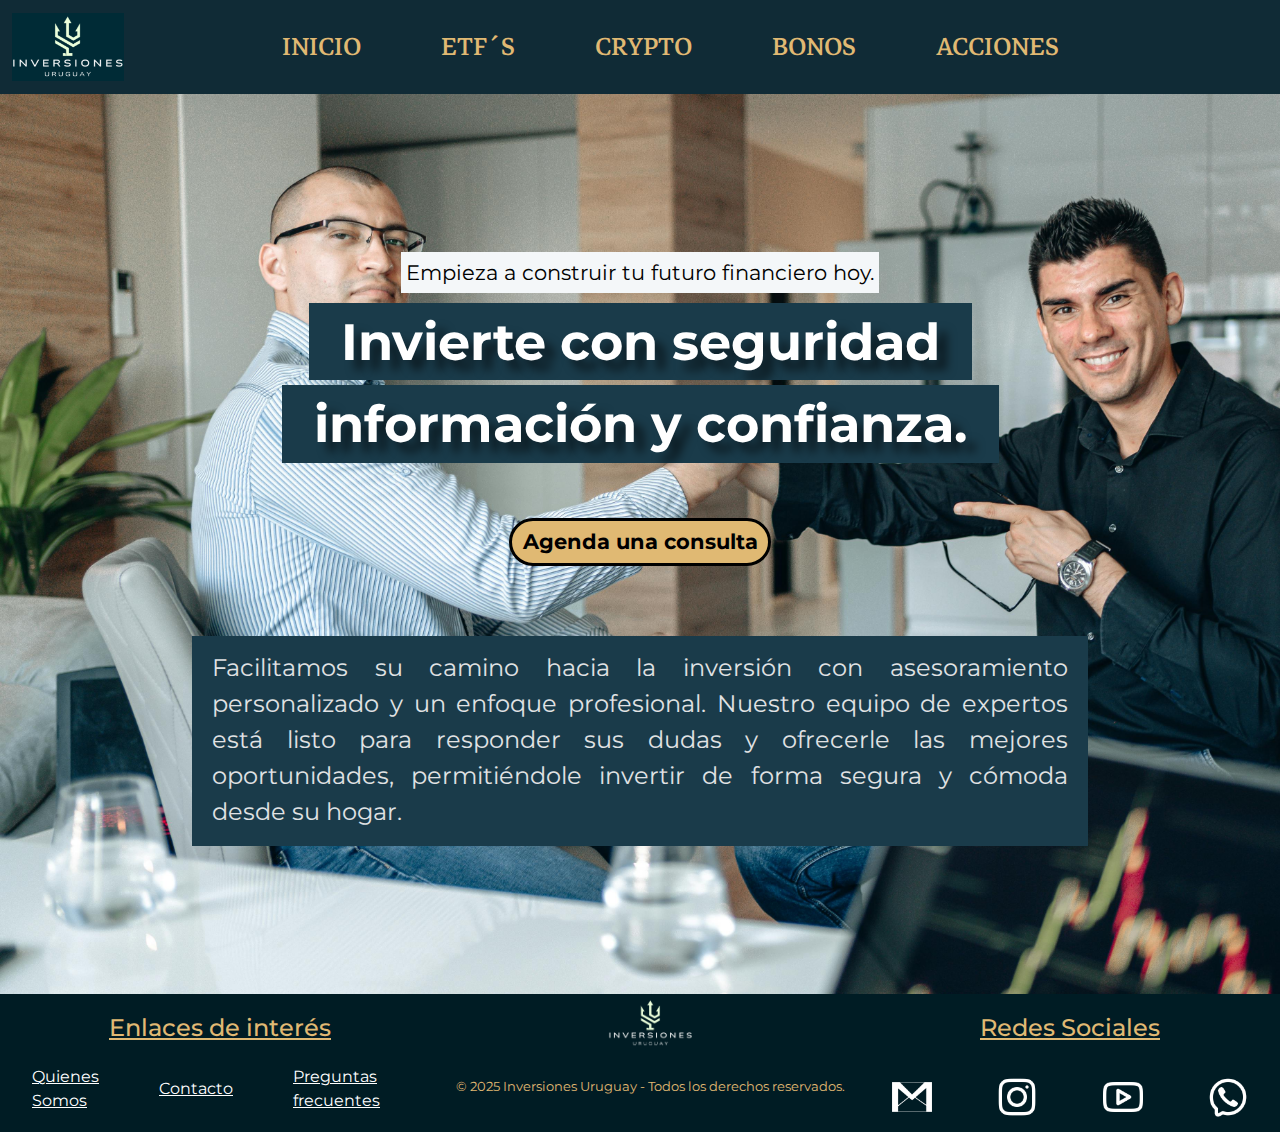
==== commit 85a1dcf2: "pages listas, agrego contacto. todas las medidas px cambiadas" ====
--- a/index.html
+++ b/index.html
@@ -65,9 +65,8 @@
         <!-- Boton agenda -->
     <button type="button" class="btn btn-primary btn-lg boton-agenda">Agenda una consulta</button>
 
-<div>
-<p class="texto-principal">
-    Facilitamos su camino hacia la inversión con asesoramiento personalizado y un enfoque profesional. Nuestro equipo de expertos está listo para responder sus dudas y ofrecerle las mejores oportunidades, permitiéndole invertir de forma segura y cómoda desde su hogar.</p>
+<div class="texto-principal">
+<p>Facilitamos su camino hacia la inversión con asesoramiento personalizado y un enfoque profesional. Nuestro equipo de expertos está listo para responder sus dudas y ofrecerle las mejores oportunidades, permitiéndole invertir de forma segura y cómoda desde su hogar.</p>
 </div> 
 </section>   
 </main>
@@ -78,7 +77,7 @@
 <section class="footer-col-enlaces">
   <h3 class="titulos-footer">Enlaces de interés</h3>
         <ul class="contenedor-enlaces">
-            <li><a class="footer-estilo" href="./pages/nosotros.html">Nosotros</a></li>
+            <li><a class="footer-estilo" href="./pages/nosotros.html">Quienes Somos</a></li>
             <li><a class="footer-estilo" href="./pages/contacto.html">Contacto</a></li>
             <li><a class="footer-estilo" href="./pages/preguntas-frecuentes.html">Preguntas frecuentes</a></li>
         </ul>
--- a/css/style.css
+++ b/css/style.css
@@ -22,9 +22,9 @@
 
 .menu-navegacion{
     display: flex;
-    justify-content: space-between;
-    min-width: 100vh;
-    gap: 2.5rem;
+    justify-content: center;
+    width: 100%;
+    gap: 4rem;
     font-family: "Markazi Text", serif;
     font-size: 2.2rem;
     text-decoration: none;
@@ -51,9 +51,8 @@
 .background-inicio{
         background-image:url(../assets/fondo-inicio.jpg);
         background-size: cover;
-        min-height: 100vh;
+        height: 100vh;
         background-repeat: no-repeat;
-        background-position: center 25%;
 }
 
 .contenedor-main{
@@ -72,19 +71,21 @@
     color: #000000;
     font-size: 1.3rem;
     font-family: "Montserrat", serif;
-    margin: 10px;
-    padding: 5px;
+    margin: .625rem;
+    padding: .3125rem;
 }
 
 .titulo-principal{
     background-color:#1a3b4a ;
-    text-align: center;
     color: #ffffff;
     font-weight: bold;
     font-size: 3.2rem;
     font-family: "Montserrat", serif;
-    margin-bottom: 5px;
-    padding: 8px;
+    margin-bottom: .3125rem;
+    padding-left: 2rem;
+    padding-right: 2rem;
+    padding-top: 0.5rem;
+    padding-bottom: 0.5rem;
     text-shadow: 10px 10px 10px rgba(0,0,0,0.56);
 }
 
@@ -92,16 +93,16 @@
     font-weight: bold;
     color: #000000 ;
     border: #000000  0.2rem solid;
-    font-size: 1.1rem;
+    font-size: 1.3rem;
     font-family: "Montserrat", serif;
     background-color: #e0b973 ;
-    border-radius: 30px;
-    margin-top: 50px;
-    margin-bottom: 20px;
-    padding-left: 10px;
-    padding-right: 10px;
-    padding-top: 5px;
-    padding-bottom: 5px;
+    border-radius: 1.875rem;
+    margin-top: 3.125rem;
+    margin-bottom: 1.25rem;
+    padding-left: .65rem;
+    padding-right: .65rem;
+    padding-top: .33rem;
+    padding-bottom: .335rem;
     
 }
 
@@ -115,17 +116,16 @@
 }
 
 .texto-principal{
+    width: 70%;
     background-color: #1a3b4a;
-    margin: 1rem;
     font-family: "Montserrat", serif;
     font-size: 1.5rem;
     color: #e0e2e4 ;
     text-align: justify;
-    margin-top: 50px;
-    padding: 10px;
-    padding-left: 20px;
-    padding-right: 20px;
-    max-width: 80rem;
+    margin-top: 3.125rem;
+    padding-left: 1.25rem;
+    padding-right: 1.25rem; 
+    padding-top: .9rem;
 }
 
 
@@ -139,16 +139,15 @@
 }
 
 .titulo-inicial{
-    display: inline-block;
-    padding: 10px;
-    padding-left: 20px;
-    padding-right: 20px;
+    padding: 0.625rem;
+    padding-left: 1.25rem;
+    padding-right: 1.25rem;
     background-color: #063f4d;
     font-family: "Montserrat", serif;
     font-size: 3rem;
     color: #a89b26;
-    border-radius: 30px;
-    margin-top: 10px;
+    border-radius: 1.875rem;
+    margin-top: 1rem;
     
 }
 
@@ -165,11 +164,12 @@
     justify-content: space-around;
     margin-top: 1.25rem;
     margin-bottom: 2.5rem;
+    gap: 1.25rem;
 }
 
 .pages-img{
-    width: 500px;
-    height: 350px;
+    width: 31.25rem;
+    height: 21.875rem;
     box-shadow: 10px 10px 5px 0px rgba(0,0,0,0.75);
 -webkit-box-shadow: 10px 10px 5px 0px rgba(0,0,0,0.75);
 -moz-box-shadow: 10px 10px 5px 0px rgba(0,0,0,0.75);
@@ -270,10 +270,9 @@
         font-size: 1.3rem;
         color: #000000;
         text-align: justify;
-        margin: 0;
         margin-left: 10%;
         margin-right: 10%;
-        margin-bottom: 2.7rem;
+        margin-bottom: 4rem;
 }
 
 
@@ -299,53 +298,76 @@
 
             /* FOTOS NOSOTROS */
 
-.fotos-nosotros-estilo{
-        text-align: center;
-}
-
-.fotos-nosotros{
-        width: 10%;
-        height: 10%;
-}
-
-.pie-foto-nosotros{
-        text-align: center;
-        font-size: 1.1rem;
-        font-family: "Montserrat", serif;
-        background-color: #dad8d8;
-        margin: 50px;
-        margin-left: 20%;
-        margin-right: 20%;
-        font-weight: bold;
-}
-
+.contenedor-imagenes-nosotros{
+    display: flex;
+    justify-content: space-around;
+    align-items: center;
+    flex-wrap: wrap;
+    gap: 1.25rem;
+    margin: 2rem;
+}
+
+.nosotros-img{
+width: 100%;
+height: 30rem;
+box-shadow: 10px 10px 5px 0px rgba(0,0,0,0.75);
+-webkit-box-shadow: 10px 10px 5px 0px rgba(0,0,0,0.75);
+-moz-box-shadow: 10px 10px 5px 0px rgba(0,0,0,0.75);
+
+}
+
+.nosotros-img-director{
+    width: 100%;
+    height: 36rem;
+    box-shadow: 10px 10px 5px 0px rgba(0,0,0,0.75);
+    -webkit-box-shadow: 10px 10px 5px 0px rgba(0,0,0,0.75);
+    -moz-box-shadow: 10px 10px 5px 0px rgba(0,0,0,0.75);
+}
+
+.color-card-nosotros{    
+    background-color: #1A2A30;
+    box-shadow: 10px 10px 5px 0px rgba(0,0,0,0.75);
+    -webkit-box-shadow: 10px 10px 5px 0px rgba(0,0,0,0.75);
+    -moz-box-shadow: 10px 10px 5px 0px rgba(0,0,0,0.75);
+}
+
+.color-card-texto-nosotros{
+    color: #ffe600;
+    font-family: "Montserrat", serif;
+    font-size: 1.2rem;
+    text-align: center;
+    padding-left: 1.2rem;
+    padding-right: 1.2rem;
+}
+
+.quienes-somos{
+    text-align: center;
+    font-family: "Montserrat", serif;
+    color: #ffffff;
+    margin-bottom: 1.1rem;
+}
 
             /* SOBRE NOSOTROS */
 
 
-.estilo-main-nosotros   {
-        background-color: #dad8d8;
-        font-family: "Montserrat", serif;
-        font-size: 1.2rem;
-        color: #000000;
-        text-align: justify;
-        margin: 0px;
-        margin-left: 20%;
-        margin-right: 20%;
-        margin-bottom: 0%;
-}
-
-.titulo-nosotros{
-        font-family: "Montserrat", serif;
-        font-size: 2rem;
-        color: #000000;
-        text-align: center;
-        margin-left: 5%;
-        margin-right: 5%;
-        margin: 10px;
-        margin-bottom: 20px;
-        text-decoration: underline;
-        background-color: #dad8d8;
+.estilo-main-nosotros{
+    margin-top: 5rem;
+    margin-bottom: 0;
+    color: #1A2A30;
+
+   
+}
+
+.contenedor-nosotros-texto{
+    display: grid;
+    grid-template-columns: 1fr 1fr ;
+    justify-content: space-around;
+    align-items: space-around;
+    column-gap: 10rem;
+    margin-top: 3rem;
+    margin-left: 5rem;
+    margin-right: 5rem;
+    padding-bottom: 7rem;
 }
 
 .subrayado{
@@ -381,14 +403,14 @@
         font-family: "Montserrat", serif;
         font-size: 1rem;
         color: #ffffff;
-        padding-right: 60px;
+        padding-right: 3.75rem;
 }
 
 .footer-p{
     color: #e0b973;
     font-family: "Montserrat", serif;
     font-size: 0.8rem;
-    padding-top: 30px;
+    padding-top: 1.875rem;
     margin: 0;
     display: flex;
     justify-content: center;
@@ -407,8 +429,8 @@
     font-family: "Montserrat", serif;
     font-size: 1.5rem;
     text-align: center;
-    margin-top: 20px;
-    margin-bottom: 20px;
+    margin-top: 1.25rem;
+    margin-bottom: 1.25rem;
     text-decoration: underline;
 }
 
@@ -422,18 +444,18 @@
 .redes-sociales-iconos{
     margin: 0;
     padding: 0;
-    width: 40px;
-    height: 40px;
+    width: 2.5rem;
+    height: 2.5rem;
 }
 
 .estilo-iconos{
-    padding-right: 30px;
-    padding-left: 30px;
+    padding-right: 1.875rem;
+    padding-left: 1.875rem;
 }
 
 .logo-footer{
     text-align: center;
-    padding-top: 5px;
+    padding-top: .3125rem;
     
 }
 
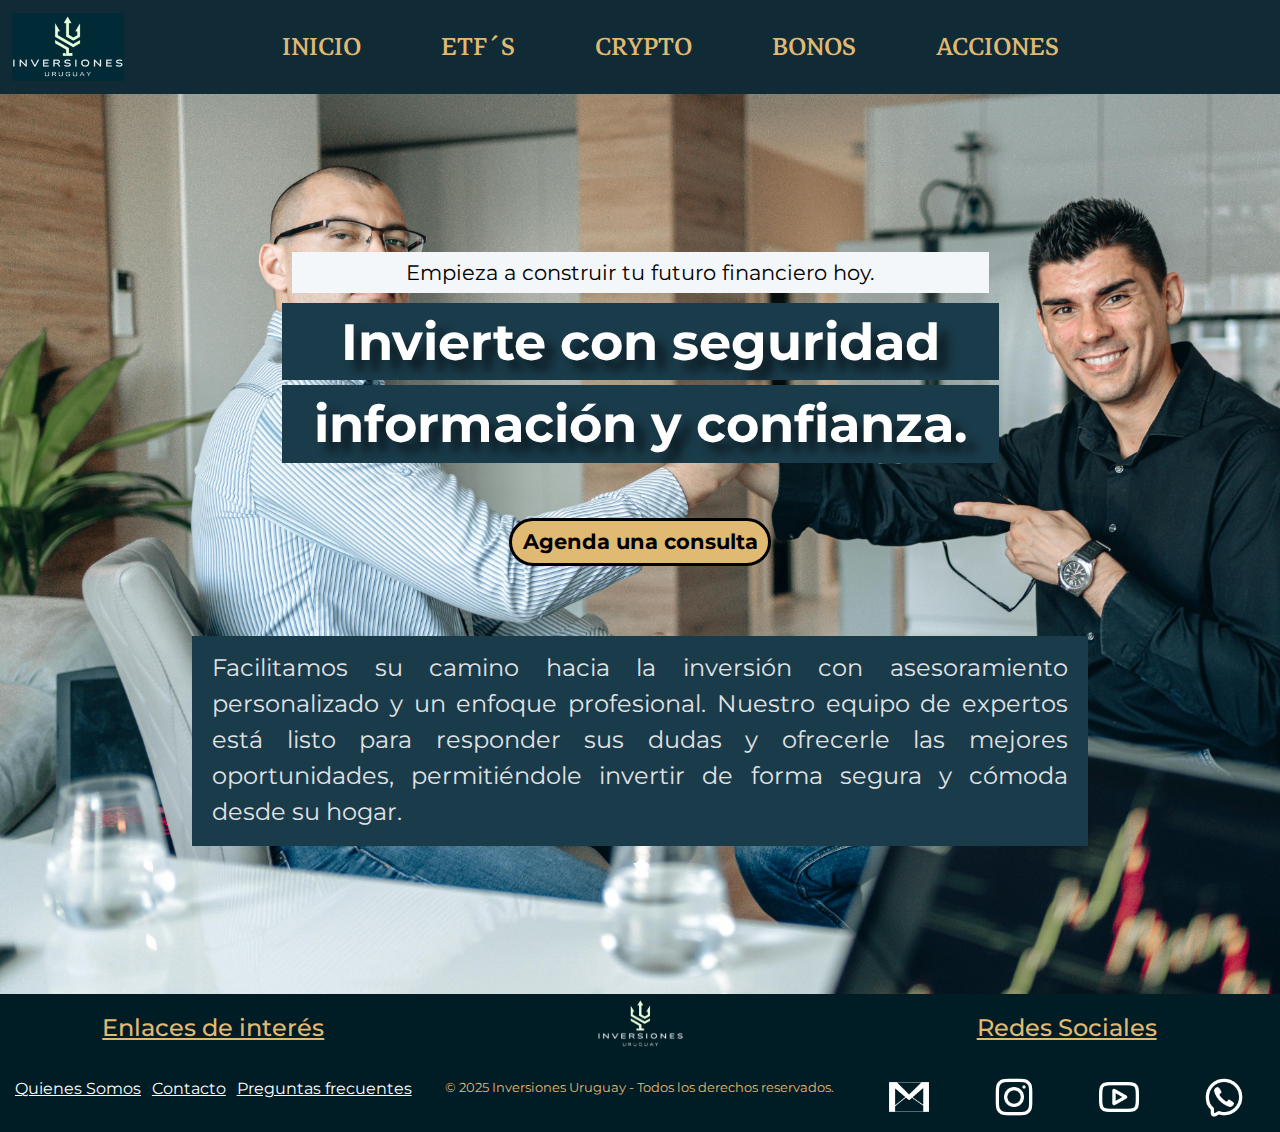
==== commit c386bbfa: "Todo funcional y responsive mobile" ====
--- a/index.html
+++ b/index.html
@@ -27,25 +27,25 @@
     <nav class="navbar navbar-expand-lg menu-navegacion">
         <div class="container-fluid">
           <a class="navbar-brand" href="./index.html"><img class="logo-inicial" src="./assets/logo2.PNG" alt="Logo"></a>
-          <button class="navbar-toggler" type="button" data-bs-toggle="collapse" data-bs-target="#navbarNav" aria-controls="navbarNav" aria-expanded="false" aria-label="Toggle navigation">
+          <button class="navbar-toggler color-hamburguesa" type="button" data-bs-toggle="collapse" data-bs-target="#navbarNav" aria-controls="navbarNav" aria-expanded="false" aria-label="Toggle navigation">
             <span class="navbar-toggler-icon"></span>
           </button>
-          <div class="collapse navbar-collapse justify-content-center" id="navbarNav">
+          <div class="collapse navbar-collapse" id="navbarNav">
             <ul class="navbar-nav menu-navegacion">
               <li class="nav-item">
-                <a class="nav-link" href="index.html">Inicio</a>
+                <a class="nav-link custom-navbar" href="index.html">Inicio</a>
               </li>
               <li class="nav-item">
-                <a class="nav-link" href="./pages/etf.html">Etf´s</a>
+                <a class="nav-link custom-navbar" href="./pages/etf.html">Etf´s</a>
               </li>
               <li class="nav-item">
-                <a class="nav-link" href="./pages/crypto.html">Crypto</a>
+                <a class="nav-link custom-navbar" href="./pages/crypto.html">Crypto</a>
               </li>
               <li class="nav-item">
-                <a class="nav-link " href="./pages/bonos.html">Bonos</a>
+                <a class="nav-link  custom-navbar" href="./pages/bonos.html">Bonos</a>
               </li>
               <li class="nav-item">
-                <a class="nav-link " href="./pages/acciones.html">Acciones</a>
+                <a class="nav-link  custom-navbar" href="./pages/acciones.html">Acciones</a>
               </li>
             </ul>
           </div>
@@ -58,10 +58,11 @@
     <!-- Sección Principal -->   
 <main class="background-inicio">
     <section class="contenedor-main">
+      <div>
             <p class="primer-texto">Empieza a construir tu futuro financiero hoy.</p>
             <h1 class="titulo-principal">Invierte con seguridad </h1>
             <h2 class="titulo-principal">información y confianza.</h2>
-
+          </div>
         <!-- Boton agenda -->
     <button type="button" class="btn btn-primary btn-lg boton-agenda">Agenda una consulta</button>
 
@@ -84,14 +85,15 @@
 
 </section>
 
-<section>
-  <div class="logo-footer">
+<section class="logo-footer">
+  <div >
     <img class="logo-footer-tamaño" src="assets/logo-footer1.PNG" alt="Logo de Inversiones Uruguay">
     <p class="footer-p">© 2025 Inversiones Uruguay - Todos los  derechos reservados.</p>
 </div>
 </section>
 
 <section class="footer-col-iconos">
+  
         <!-- REDES SOCIALES -->
          <h3 class="titulos-footer">Redes Sociales</h3>
         <section class="redes-sociales">
@@ -104,10 +106,7 @@
         
       </section>
     </section>
-        <!--AVISO DE COPYRIGHT-->
-
-    
-
+  
 </footer>
 <script src="https://cdn.jsdelivr.net/npm/bootstrap@5.3.3/dist/js/bootstrap.bundle.min.js" integrity="sha384-YvpcrYf0tY3lHB60NNkmXc5s9fDVZLESaAA55NDzOxhy9GkcIdslK1eN7N6jIeHz" crossorigin="anonymous"></script>
 </body>
--- a/css/style.css
+++ b/css/style.css
@@ -4,12 +4,23 @@
         box-sizing: border-box;
     }
 
-
-
-
-        /* ESTILOS GENERALES PARA TODOS LOS HTML*/
+    
+html, body{
+    height: 100%;
+}
+
+body{
+    display: flex;
+    flex-direction: column;
+}
+main{
+    flex: 1;
+}
+        
 ul{
-        list-style: none;
+    padding-left: 15px;
+    padding-right: 15px;
+    list-style: none;
 }
 
         /* ESTILO LOGO */
@@ -19,29 +30,45 @@
 }
 
          /* ESTILOS MENU NAV */
+
 
 .menu-navegacion{
     display: flex;
     justify-content: center;
     width: 100%;
     gap: 4rem;
+    background-color: #102b36;
+    padding-right: 2.1rem;
+} 
+
+.color-hamburguesa{
+    background-color: #bec3ca;
+    font-size: 1.3rem;
+    margin: 0;
+}
+
+.nav-link{
+color: #e0b973;
+}
+
+.custom-navbar{
+    background-color: white;
     font-family: "Markazi Text", serif;
     font-size: 2.2rem;
-    text-decoration: none;
     text-transform: uppercase;
     background-color: #102b36;
-    margin: 0;
-    padding-right: 2.1rem;
-} 
-
-.nav-link{
-color: #e0b973;
-}
-
-.nav-link:hover{
-    color: #99b7d3 ;
-}
-
+    border-radius: 1.25rem;
+  }
+  
+  .custom-navbar:hover {
+    background-color: #889ca4;
+    font-family: "Markazi Text", serif;
+    font-size: 2.2rem;
+    border-radius: 1.25rem;
+    font-weight: bold;
+    color: #213555;
+    padding: 8px 20px;
+  }
 
             /* Estilo Principal */
 
@@ -75,7 +102,7 @@
     padding: .3125rem;
 }
 
-.titulo-principal{
+.titulo-principal{  
     background-color:#1a3b4a ;
     color: #ffffff;
     font-weight: bold;
@@ -103,7 +130,6 @@
     padding-right: .65rem;
     padding-top: .33rem;
     padding-bottom: .335rem;
-    
 }
 
 .boton-agenda:hover{
@@ -117,6 +143,7 @@
 
 .texto-principal{
     width: 70%;
+    height: auto;
     background-color: #1a3b4a;
     font-family: "Montserrat", serif;
     font-size: 1.5rem;
@@ -128,10 +155,9 @@
     padding-top: .9rem;
 }
 
-
-            /* ESTILOS HTMLS */
-
-        /* titulos  */
+/*-------------------------------------- ESTILOS HTMLS------------------------------------------ */
+
+        /*------------------------------------ titulos-------------------------------------  */
 .contenedor-titulo-inicial{
             display: flex;
             justify-content: center;
@@ -139,6 +165,7 @@
 }
 
 .titulo-inicial{
+    text-align: center;
     padding: 0.625rem;
     padding-left: 1.25rem;
     padding-right: 1.25rem;
@@ -180,7 +207,6 @@
     grid-template-columns: 1fr 1fr;
     grid-template-rows: 1fr;
     justify-content: space-around;
-    align-items: space-around;
 }
 
 .subtitulo-main{
@@ -193,14 +219,14 @@
     text-shadow: 4px 4px 8px rgba(0,0,0,0.6);
 }
 
-.estilo-main{
+.estilo-main{ 
     font-family: "Montserrat", serif;
     font-size: 1.3rem;
     color: #000000;
     text-align: justify;
     margin: 0;
-    margin-left: 10%;
-    margin-right: 10%;
+    padding-left: 8%;
+    padding-right: 8%;
 }
 
 .estilo-uso-tipos{
@@ -225,8 +251,11 @@
     justify-content: space-around;
     margin-top: 4rem ;
     gap: 1.5rem;
-    max-width: auto;
     flex-wrap: wrap;
+}
+
+.card-tamaño-pages{
+    width: 35rem;
 }
     
 .card-titulo{
@@ -283,20 +312,15 @@
  background-color: #2e5a6b3b;
 }
 
-.background-contacto{
-    background-image:url(../assets/fondo-contacto.jpg);
-    background-size: cover;
-    height: 50%;
-    background-repeat: no-repeat;
-    background-position: center 25%;
-}
-
-
-
-            /* ESTILOS NOSOTROS */
-
-
-            /* FOTOS NOSOTROS */
+
+  
+
+
+
+/* --------------------------------------------------------------Nosotros Seccion--------------------------------------------------------------------- */
+
+
+           
 
 .contenedor-imagenes-nosotros{
     display: flex;
@@ -307,17 +331,22 @@
     margin: 2rem;
 }
 
+.card-tamaño{
+    width: 30rem ;
+}
+
+.card-tamaño-director{
+    width: 35rem;
+}
+
 .nosotros-img{
-width: 100%;
 height: 30rem;
 box-shadow: 10px 10px 5px 0px rgba(0,0,0,0.75);
 -webkit-box-shadow: 10px 10px 5px 0px rgba(0,0,0,0.75);
 -moz-box-shadow: 10px 10px 5px 0px rgba(0,0,0,0.75);
-
 }
 
 .nosotros-img-director{
-    width: 100%;
     height: 36rem;
     box-shadow: 10px 10px 5px 0px rgba(0,0,0,0.75);
     -webkit-box-shadow: 10px 10px 5px 0px rgba(0,0,0,0.75);
@@ -347,22 +376,19 @@
     margin-bottom: 1.1rem;
 }
 
-            /* SOBRE NOSOTROS */
+
 
 
 .estilo-main-nosotros{
     margin-top: 5rem;
     margin-bottom: 0;
     color: #1A2A30;
-
-   
 }
 
 .contenedor-nosotros-texto{
     display: grid;
     grid-template-columns: 1fr 1fr ;
     justify-content: space-around;
-    align-items: space-around;
     column-gap: 10rem;
     margin-top: 3rem;
     margin-left: 5rem;
@@ -378,32 +404,41 @@
 
 
 
-            /* ESTILOS FOOTER*/
+/* --------------------------------------------------------------Footer---------------------------------------------------------------------- */
 .contenedor-footer{
         display: grid;
         grid-template-columns: repeat(3, 1fr);
         background-color:#001c24 ;
+        
 }
 
 .footer-col-enlaces{
     display: grid;
     grid-template-columns: 1fr;
     grid-template-rows: 1fr 1fr;
-    
 }
 
 .contenedor-enlaces{
     display: flex;
     flex-direction: row;
-    justify-content: center;
+    justify-content: space-between;
     align-items: center;
+}
+.titulos-footer{
+    color: #e0b973;
+    font-family: "Montserrat", serif;
+    font-size: 1.5rem;
+    text-align: center;
+    margin-top: 1.25rem;
+    margin-bottom: 1.25rem;
+    text-decoration: underline;
 }
 
 .footer-estilo{   
         font-family: "Montserrat", serif;
         font-size: 1rem;
         color: #ffffff;
-        padding-right: 3.75rem;
+        
 }
 
 .footer-p{
@@ -424,15 +459,7 @@
     grid-template-rows: 1fr 1fr;
 }
 
-.titulos-footer{
-    color: #e0b973;
-    font-family: "Montserrat", serif;
-    font-size: 1.5rem;
-    text-align: center;
-    margin-top: 1.25rem;
-    margin-bottom: 1.25rem;
-    text-decoration: underline;
-}
+
 
 .redes-sociales{
     display: flex;
@@ -468,50 +495,469 @@
 
 
 
-    /* ESTILOS CONTACTO */
-
-    
-.envia-mensaje{
-    text-align: center;
-    color: #000000;
+/* --------------------------------------------------------------Contactos seccion---------------------------------------------------------------------- */
+
+.background-contacto {
+    position: relative;
+    z-index: 1;
+  }
+  
+.background-contacto::before {
+    content: "";
+    position: absolute;
+    width: 100%;
+    height: 100%;
+    background-image: url(../assets/fondo-contacto.jpg);
+    background-size: cover;
+    filter: blur(1px);
+    z-index: -1;
+}
+
+.margen-contacto{
+    width: 90%;
+}
+ 
+.mapa{
+        width: 100%;
+        height: 100%;
+        padding-top: 4rem;
+        padding-bottom: 4rem;
+        margin-right: .31rem;
+    }
+
+.formulario-contacto{
+    display: flex;
+    width: 100%;
+    margin-top: 1rem;
+    
+}
+
+.borde-form{
+    border: 0.2rem solid #000000;
+    border-radius: 1.875rem;
+    background-color: #ffffff;
+    padding: 1.25rem;
+    margin-top: 2.5rem;
+    margin-bottom: 2.5rem;
+
+}
+
+
+.background-form{
+    background-color: #7fa2ac;
+}
+
+
+input[type="text"], input[type="email"] {
+    width: 60%;
+    height: 2.5rem;
+    border-radius: 1rem;
+    border: 0.2rem solid #000000;
+    padding-left: 1.25rem;
+    margin-bottom: 1.25rem;
+}
+
+input[type="radio"]{
+    width: 1.3rem;
+    height: 3.5rem;
+}
+ 
+
+label{
+    text-align: center;
+    width: 40%;
+    padding-right: 5rem;
+    padding-top: .7rem;
+    font-family: "Montserrat", serif;
+    font-size: 1.3rem;
+    text-decoration: underline 1px solid #000000;
+}
+
+.label-cliente{
+    text-align: center;
+    width: 40%;
+    padding-right: 5rem;
+    padding-top: .7rem;
+    font-family: "Montserrat", serif;
+    font-size: 1.3rem;
+    text-decoration: underline 1px solid #000000;
+}
+
+textarea{
+    width: 60%;
+    border: 0.2rem solid #000000;
+    padding-left: 1.25rem;
+    margin-bottom: 1.25rem;
+}
+
+.centrado-radio{
+    display: flex;
+    width: 60%;
+    justify-content: space-evenly;
+    padding-left: 3rem;
+    margin-bottom: 1.25rem;
+}
+ 
+button[type="submit"]{
+    font-family: "Montserrat", serif;
+    font-size: 2rem;       
+    padding: 1rem ;     
+    border-radius: 1rem;    
+    background-color: #e0b973; 
+    color: #000000;         
+    border: none;            
+    cursor: pointer; 
+    
+}
+
+
+.boton-submit{
+    display: flex;
+    justify-content: center;
+    width: 100%;
+}
+
+button:hover{
+    background-color: #b3832a;
+}
+      
+
+/* --------------------------------------------------------------Preguntas frecuentes---------------------------------------------------------------------- */
+
+.margin-acordeon {
+        margin-top: 1rem;
+        margin-bottom: 1rem;
+        max-width: 70%;
+        margin-left: 15%;
+        margin-right: 15%;
+      }
+      
+
+.reset-colores {
+        --bs-accordion-bg: #2e5a6b37;
+        --bs-accordion-btn-color: #000000;
+        --bs-accordion-btn-bg: #2e5a6b37;
+        --bs-accordion-active-color: #000000;
+        --bs-accordion-active-bg: #2e5a6bb9;
+        --bs-accordion-btn-focus-box-shadow: none;
+}
+
+.mi-hover:hover {
+        background-color: #1c3c47;
+        color: #ffffff;
+    }
+      
+.negrita{
+    font-weight: bold;
+}
+
+
+
+/* --------------------------------------------------------------MEDIA QUERY---------------------------------------------------------------------- */
+
+@media (max-width: 500px) {
+
+
+    /* ------------------------NAV---------------------------- */
+    .menu-navegacion{
+       align-items: center;
+       padding: 0;
+       gap: 0;
+    }
+
+    .custom-navbar{
+        font-size: 1.5rem;
+    }
+
+    .nav-link{
+        margin: 0;
+        padding: 0;
+    }
+
+
+/* ----------------------------INDEX-------------------------------- */
+
+    .contenedor-main {
+        justify-content: flex-start;
+        padding-top: 8rem;
+      }
+    
+
+   .primer-texto{
+    margin-left: 10%;
+    margin-right: 10%;
+    font-size: .9rem;
+    padding: 0;
+   }
+
+   .titulo-principal{
+    font-size: 2.3rem;
+    margin-right: 6%;
+    margin-left: 6%;
+   }
+
+  .boton-agenda{
+    border: #000000  0.1rem solid;
+    font-size: 1rem;
+    margin-top: .9rem;
+  }
+
+  .texto-principal{
+    width: 90%;
+    margin-top: 2rem;
+    padding-right: 1rem;
+    padding-left: 1rem;
+    font-size: 1rem;
+    text-align: justify;
+  }
+
+  /* ------------------HTML PAGES--------------------------- */
+
+  .contenedor-que-son{
+    grid-template-rows: 1fr;
+  }
+
+  .contenedor-uso-tipos{
+    grid-template-columns: 1fr;
+  }
+
+  .estilo-main{
+    font-size: 1rem;
+    padding-left: 15px;
+    padding-right: 15px;
+  }
+
+  .p-main{
+    font-size: 1.4rem;
+  }
+
+  .titulo-inicial{
     font-size: 2.5rem;
-    font-weight: bold;
-    font-family: "Montserrat", serif;
-    text-transform: uppercase;
-}
-
-form label{
-    color: #000000;
-    font-family: "Montserrat", serif;
-    font-size: 1.4rem;
-}
-
-form input{
-    color: #000000;
-    font-family: "Montserrat", serif;
-    font-size: 1.4rem;
-    background-color: #ffffff;
-}
-
-form button{
-    color: #000000;
-    font-family: "Montserrat", serif;
-    font-size: 1.4rem;
-    background-color: #ffffff;
-}
-form textarea{
-    color: #000000;
-    font-family: "Montserrat", serif;
-    font-size: 1.4rem;
-    background-color: #ffffff;
-}
-
-.mapa{
-    text-align: center;
-    margin-left: 34%;
-    margin-right: 34%;
-}
-
-    /* ESTILOS PREGUNTAS FRECUENTES */
-
-    +    margin-left: 15px;
+    margin-right: 15px;
+  }
+
+  .subtitulo-main{
+    font-size: 1.6rem;
+    margin: 0;
+    padding: 0;
+    margin-bottom: 3rem;
+    margin-top: 3rem;
+  }
+
+  .estilo-uso-tipos{
+    font-size: 1rem;
+    margin: 0;
+    margin-bottom: 1rem;
+  }
+
+  .card-tamaño-pages{
+    width: 85%;
+  }
+
+  .img-card-tamaño{
+    height: 10rem;
+  }
+
+  .card-titulo{
+    font-size: 1.3rem;
+    margin-bottom: .5rem;
+  }
+
+  .card-descripcion{
+    font-size: 1rem;
+    padding: 0;
+  }
+
+  .estilo-main-conclusion{
+    margin: 0;
+    font-size: 1rem;
+    padding-left: 20px;
+    padding-right: 20px;
+    margin-bottom: 2rem;
+    }
+
+    .contenedor-cards{
+        margin-top: 1.5rem;
+    }
+
+  .contenedor-imagenes{
+    flex-direction: column;
+    margin: 0;
+  }
+
+  .pages-img{
+    width: 90%;
+    height: 10rem;
+    margin-left: 5%;
+    margin-right: 5%;
+    margin-bottom: 1rem;
+  }
+
+  .ocultar-mobile{
+    display: none;
+  }
+
+/* ------------------------FOOTER------------------------ */
+  .contenedor-footer{
+    grid-template-columns: 1fr;
+  }
+
+  .contenedor-enlaces{
+    flex-direction: column;
+    padding: 0;
+  }  
+
+  .contenedor-enlaces li{
+    margin-bottom: .8rem;
+  }
+
+  .footer-estilo{
+    font-size: 0.8rem;
+  }
+
+  .footer-col-enlaces{
+    display: flex;
+    flex-direction: column;
+    align-items: center;
+  }
+  
+  .titulos-footer{
+    font-size: 1.5rem;
+    margin-bottom: .5rem;
+    margin-top: .5rem;
+  }
+
+
+
+  .redes-sociales-iconos{
+    width: 2rem;
+    height: 2rem;
+  }
+
+  .estilo-iconos{   
+    padding-right: 1.5rem;
+    padding-left: 1.5rem;
+  }
+
+
+  .footer-col-enlaces {
+    order: 1;
+  }
+
+  .footer-col-iconos {
+    
+    order: 2;
+  }
+
+  .logo-footer {
+    order: 3;
+  }
+
+  .footer-p{
+    font-size: 0.6rem;
+    padding-top: 1rem;
+    margin-bottom: 0.4rem;
+  }
+
+  .logo-footer{
+    padding-top: 50px;
+    
+  }
+
+  /* -------------------QUIENES SOMOS---------------------- */
+
+ .nosotros-img{
+height: 15rem;
+ }
+
+  .nosotros-img-director{
+    height: 20rem;
+  }
+
+  .card-tamaño{
+    width: 15rem;
+  }
+  
+  .card-tamaño-director{
+    width: 18rem;
+  }
+
+  .quienes-somos{
+    margin-bottom: .5rem;
+  }
+
+  .color-card-texto-nosotros{
+    font-size: .7rem;
+    width: 100%;
+    padding: 0;
+  }
+
+  .contenedor-nosotros-texto{
+    grid-template-columns: 1fr;
+    grid-template-rows: 1fr 1fr;
+    margin-left: 0;
+    margin-right: 0;
+  }
+
+/* ---------------------CONTACTO------------------ */
+  
+  .mapa{
+    
+    height: 400px;
+    padding: 0;
+    margin: 0;
+    margin-top: 3rem;
+    
+  }
+
+  .formulario-contacto{
+    margin: 0;
+    padding: 0;
+  }
+
+  input[type="text"], input[type="email"] {
+    height: 2rem;
+    border-radius: 1rem;
+    border: 0.1rem solid #000000;
+  }
+
+  label{
+    padding: 0;
+    padding-right: 2rem;
+    font-size: 1rem;
+    
+}
+
+  .label-cliente{
+padding-right: 2rem;
+font-size: 1rem;
+}
+
+  input[type="radio"]{
+    width: 1rem;
+    height: 1.6rem;
+}
+
+  button[type="submit"]{
+    font-size: 1rem;       
+    padding: .7rem ;        
+}
+
+/* -------------------------PREGUNTAS FRECUENTES----------------------------- */
+.margin-acordeon{
+    max-width: 100%;
+    margin-left: 5%;
+    margin-right: 5%;
+  }
+
+  .li-acordeon {
+    text-align: left;
+    padding: 0;
+  }
+
+  .li-acordeon li{
+    padding-bottom: .7rem;
+  }
+
+}